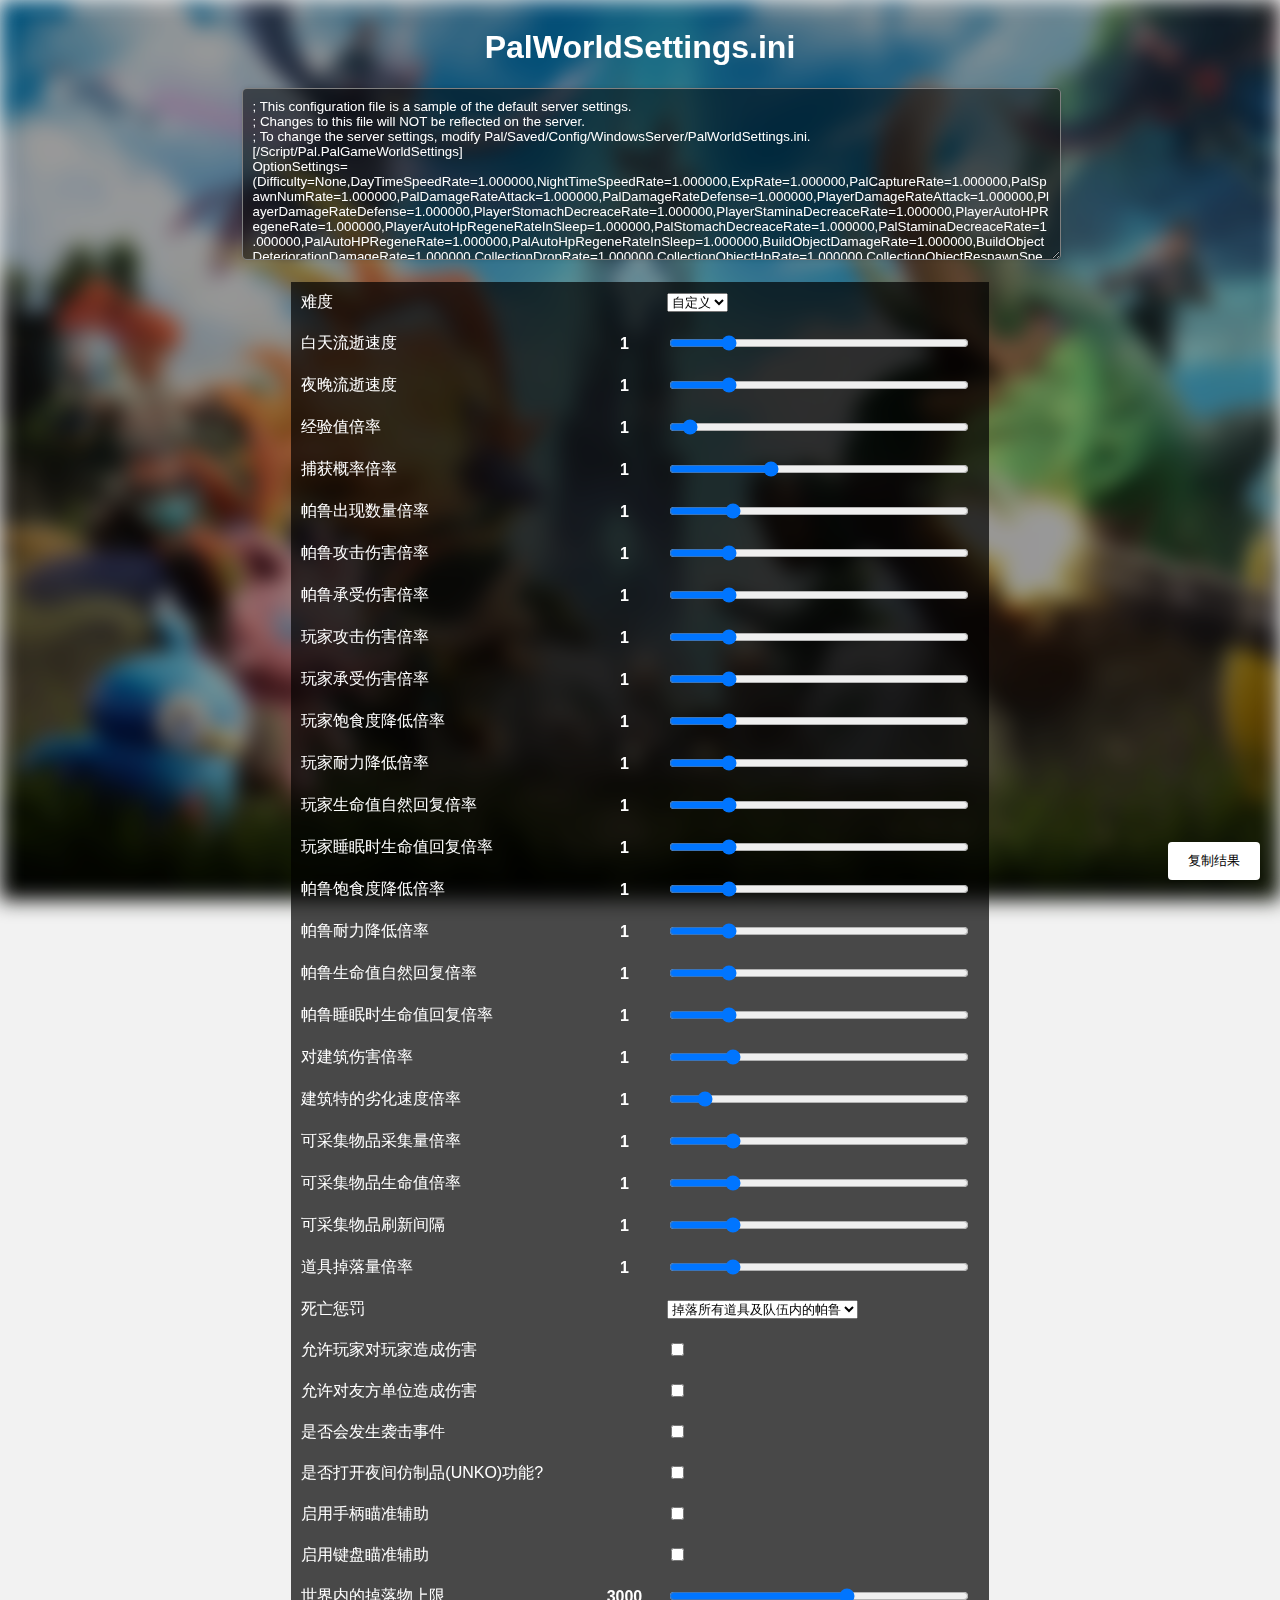
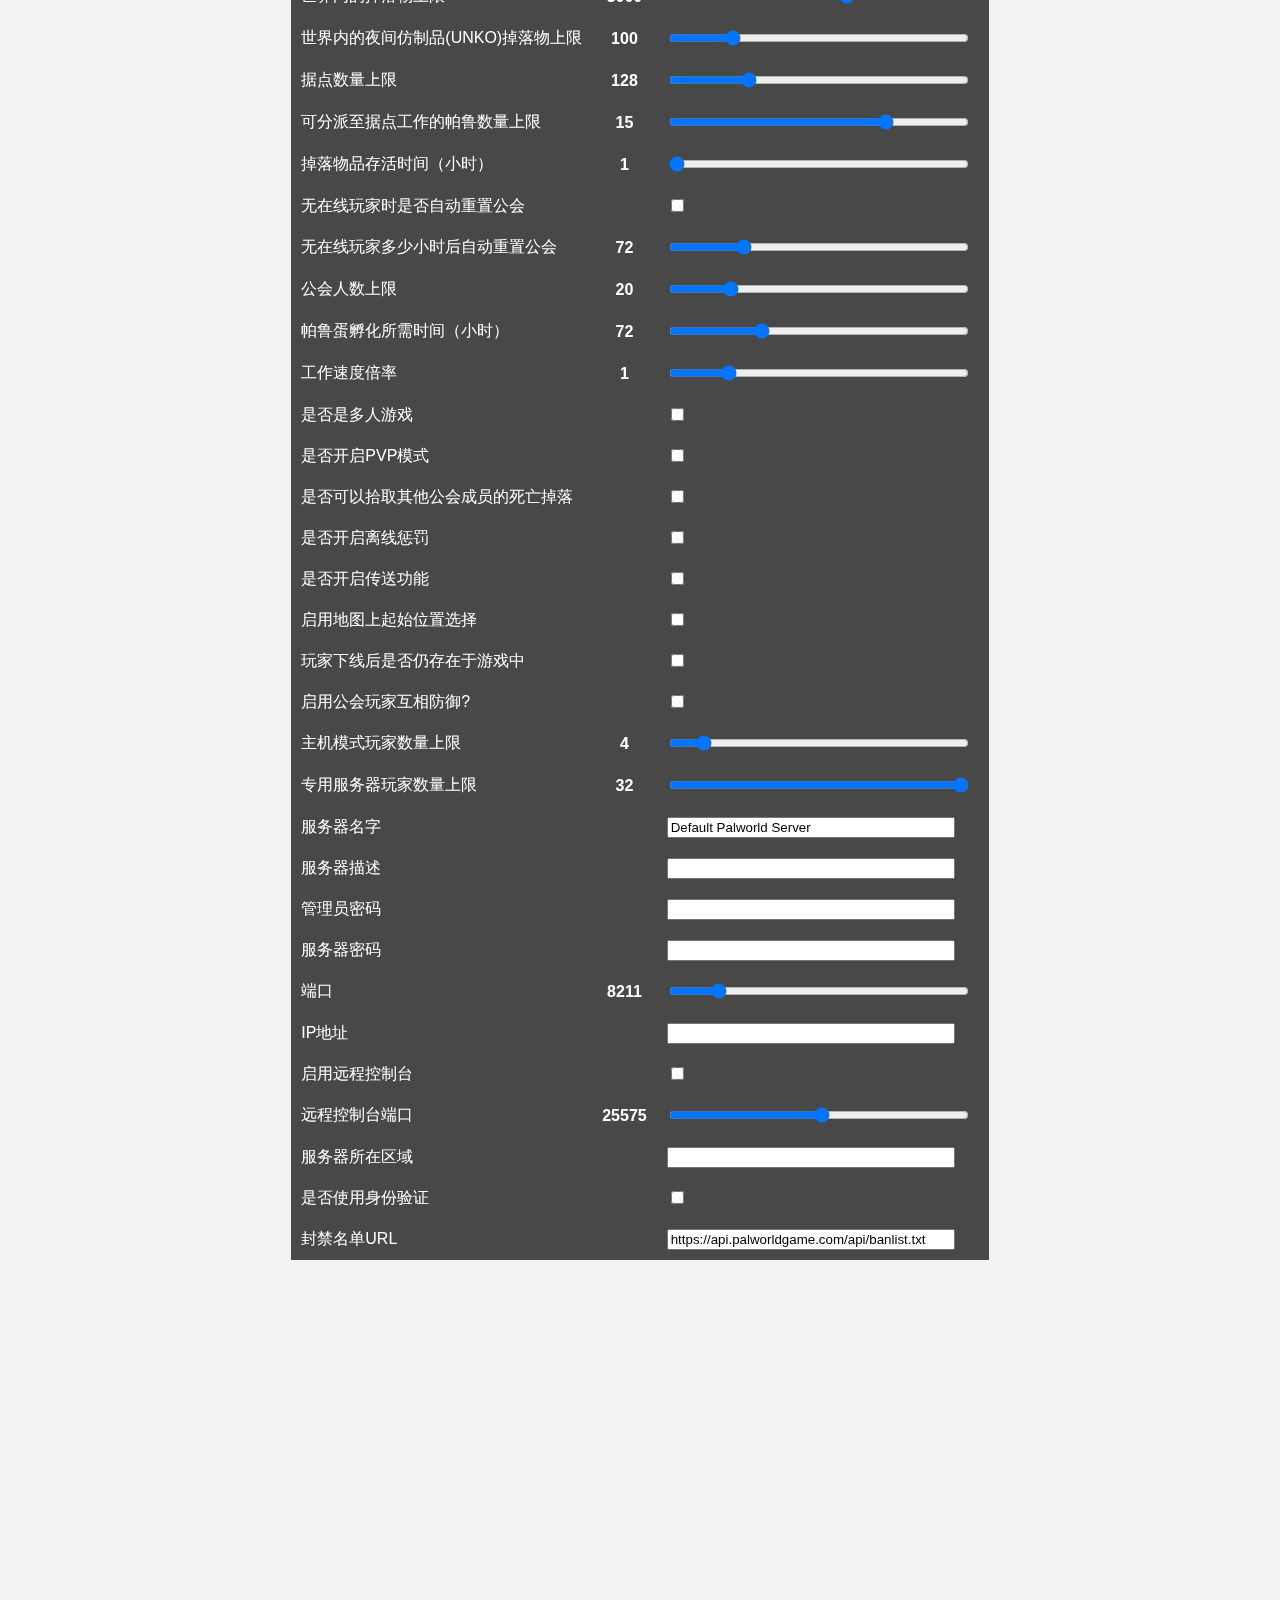
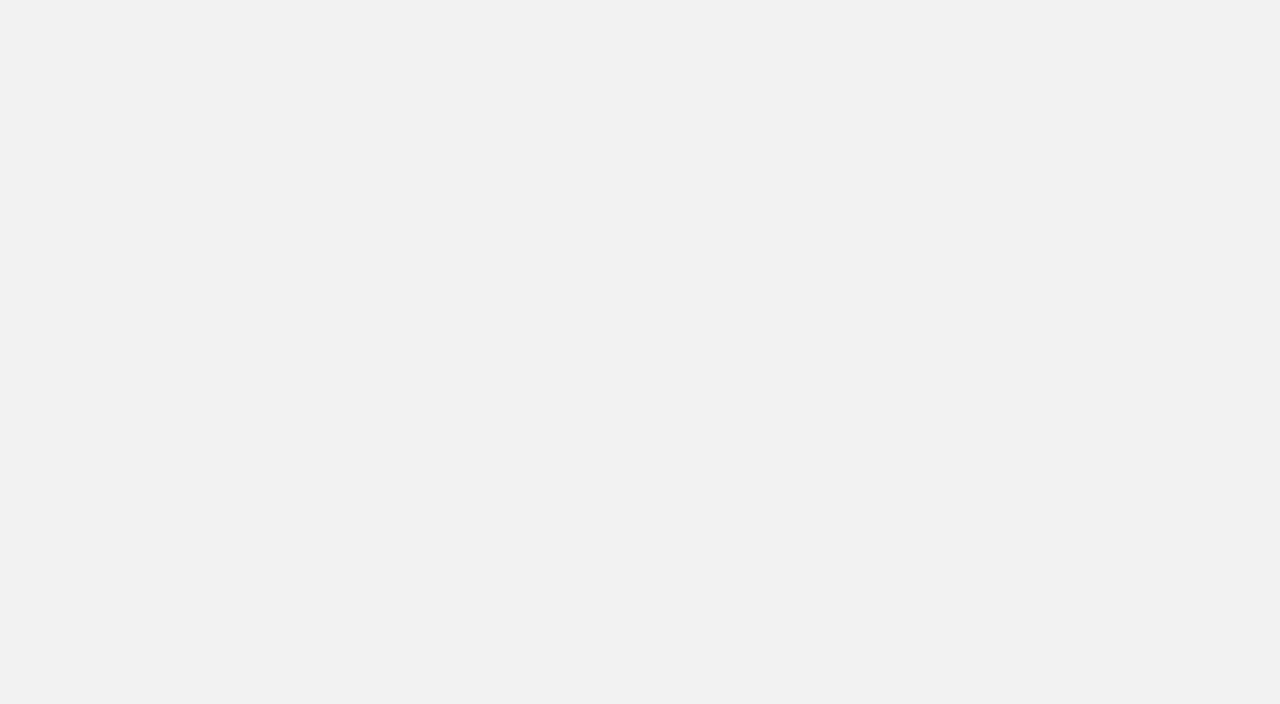
==== index.html @ 660712ce "Add floating button to copy results" ====
<!DOCTYPE html>
<html>
<head>
	<title>Palworld Game Settings</title>
	<link rel="stylesheet" href="css/style.css">
</head>
<body>
	<h1><font color=white>PalWorldSettings.ini</font></h1>
	<div>
		<textarea rows="10" cols="95" id="configText" placeholder="请输入游戏配置内容" oninput="parseConfig()">; This configuration file is a sample of the default server settings.
; Changes to this file will NOT be reflected on the server.
; To change the server settings, modify Pal/Saved/Config/WindowsServer/PalWorldSettings.ini.
[/Script/Pal.PalGameWorldSettings]
OptionSettings=(Difficulty=None,DayTimeSpeedRate=1.000000,NightTimeSpeedRate=1.000000,ExpRate=1.000000,PalCaptureRate=1.000000,PalSpawnNumRate=1.000000,PalDamageRateAttack=1.000000,PalDamageRateDefense=1.000000,PlayerDamageRateAttack=1.000000,PlayerDamageRateDefense=1.000000,PlayerStomachDecreaceRate=1.000000,PlayerStaminaDecreaceRate=1.000000,PlayerAutoHPRegeneRate=1.000000,PlayerAutoHpRegeneRateInSleep=1.000000,PalStomachDecreaceRate=1.000000,PalStaminaDecreaceRate=1.000000,PalAutoHPRegeneRate=1.000000,PalAutoHpRegeneRateInSleep=1.000000,BuildObjectDamageRate=1.000000,BuildObjectDeteriorationDamageRate=1.000000,CollectionDropRate=1.000000,CollectionObjectHpRate=1.000000,CollectionObjectRespawnSpeedRate=1.000000,EnemyDropItemRate=1.000000,DeathPenalty=All,bEnablePlayerToPlayerDamage=False,bEnableFriendlyFire=False,bEnableInvaderEnemy=True,bActiveUNKO=False,bEnableAimAssistPad=True,bEnableAimAssistKeyboard=False,DropItemMaxNum=3000,DropItemMaxNum_UNKO=100,BaseCampMaxNum=128,BaseCampWorkerMaxNum=15,DropItemAliveMaxHours=1.000000,bAutoResetGuildNoOnlinePlayers=False,AutoResetGuildTimeNoOnlinePlayers=72.000000,GuildPlayerMaxNum=20,PalEggDefaultHatchingTime=72.000000,WorkSpeedRate=1.000000,bIsMultiplay=False,bIsPvP=False,bCanPickupOtherGuildDeathPenaltyDrop=False,bEnableNonLoginPenalty=True,bEnableFastTravel=True,bIsStartLocationSelectByMap=True,bExistPlayerAfterLogout=False,bEnableDefenseOtherGuildPlayer=False,CoopPlayerMaxNum=4,ServerPlayerMaxNum=32,ServerName="Default Palworld Server",ServerDescription="",AdminPassword="",ServerPassword="",PublicPort=8211,PublicIP="",RCONEnabled=False,RCONPort=25575,Region="",bUseAuth=True,BanListURL="https://api.palworldgame.com/api/banlist.txt")
</textarea><br><br>
	</div>

	<div id="configItems"></div>
	<br><br>

	<div class="container">
		<input id="copyResult" type="button" class="float-button" value="复制结果" onclick="copyResult()">
	</div>

	<script src="js/util.js"></script>
	<script src="js/meta.js"></script>
	<script src="js/main.js"></script>
	<script>
		document.addEventListener('DOMContentLoaded', (event) => { parseConfig(); });
	</script>
</body>
</html>
---- css/style.css ----
body {
	font-family: sans-serif, Arial;
	background-color: #f2f2f2;
	display: flex;
	flex-direction: column;
	align-items: center;
	justify-content: center;
	position: relative;
}

body::before {
	content: "";
	position: fixed;
	top: 0;
	left: 0;
	width: 100%;
	height: 100%;
	z-index: -1;
	background-image: url("../img/bg.avif");
	background-repeat: no-repeat;
	background-size: cover;
	filter: blur(10px) brightness(0.6);
}

h1 {
	color: #333;
}

form {
	margin-bottom: 20px;
}

textarea {
	font-family: sans-serif;
	width: 100%;
	padding: 10px;
	border: 1px solid #ccc;
	border-radius: 4px;
	resize: vertical;
}

input[type="button"] {
	background-color: white;
	color: black;
	padding: 10px 20px;
	border: none;
	border-radius: 4px;
	cursor: pointer;
}

input[type="button"]:hover {
	background-color: #dededa;
}

h2 {
	color: #333;
}

label {
	font-weight: bold;
}

input[type="range"] {
	width: 300px;
	margin-right: 10px;
}

/* table */
table {
	border-collapse: collapse;
	font-family: Simhei, Arial, sans-serif;
}

table td,
table th {
	padding: 10px;
	color: white;
}

table tr {
	background-color: rgba(0, 0, 0, 0.7);
	margin-bottom: 2px;
}

table tr:hover {
	background-color: rgba(19, 196, 241, 0.7);
}

table tr:hover td,
table tr:hover th {
	position: relative;
}

table tr:hover td::before,
table tr:hover th::before {
	content: "";
	position: absolute;
	top: -2px;
	left: -2px;
	right: -2px;
	bottom: -2px;
	border: 2px solid rgba(19, 196, 241, 0.8);
	z-index: -1;
	animation: glow 1s infinite alternate;
}

@keyframes glow {
	0% {
		box-shadow: 0 0 5px rgba(19, 196, 241, 0.8);
	}
	100% {
		box-shadow: 0 0 20px rgba(19, 196, 241, 0.8);
	}
}

td:nth-child(2) {
	text-align: center;
}

/* textarea */
#configText {
	width: 100%;
	height: 150px;
	padding: 10px;
	border: 1px solid gray;
	border-radius: 5px;
	box-shadow: 0 0 5px rgba(0, 0, 0, 0.1);
	background-color: rgba(0, 0, 0, 0.5);
	color: white;
}

/* float button */
.container {
	position: relative;
	height: 1000px; /* 假设有足够的高度以产生滚动条 */
}

.float-button {
	position: fixed;
	right: 20px;
	bottom: 20px;
	z-index: 9999;
}
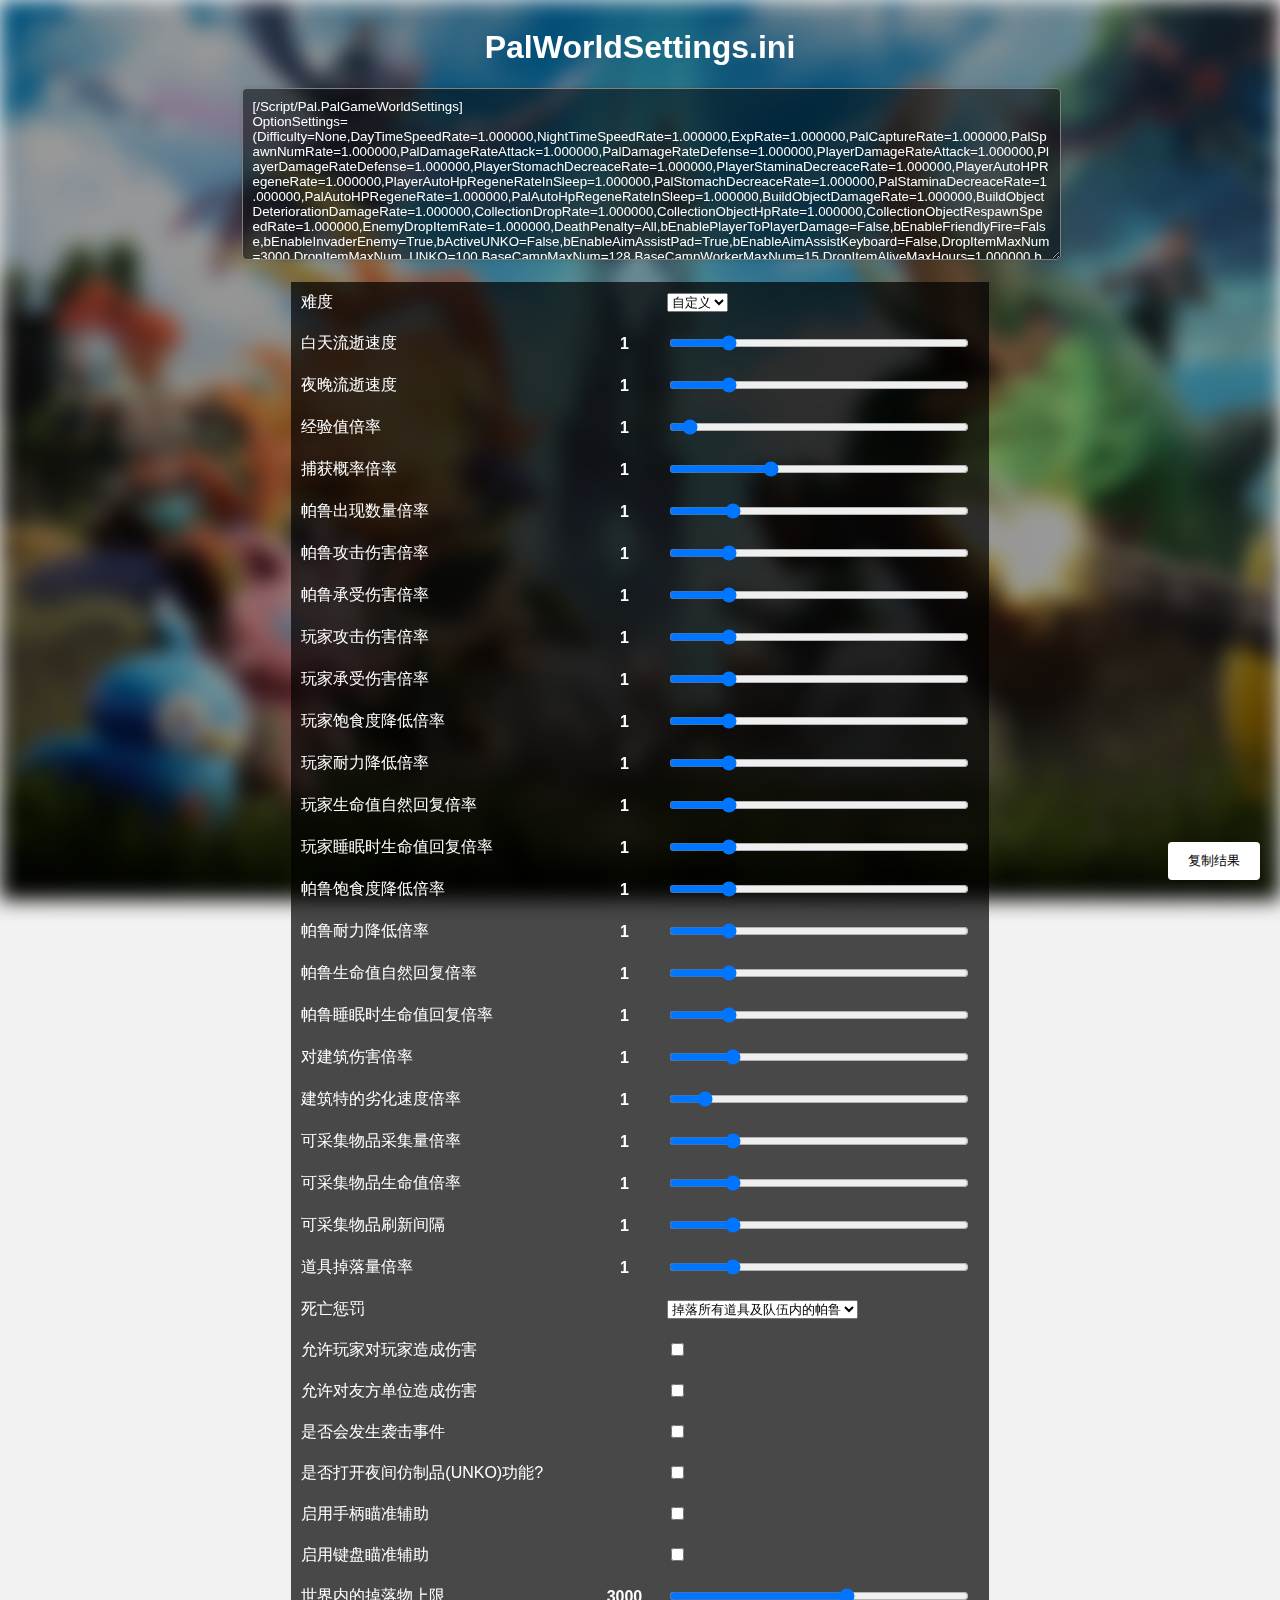
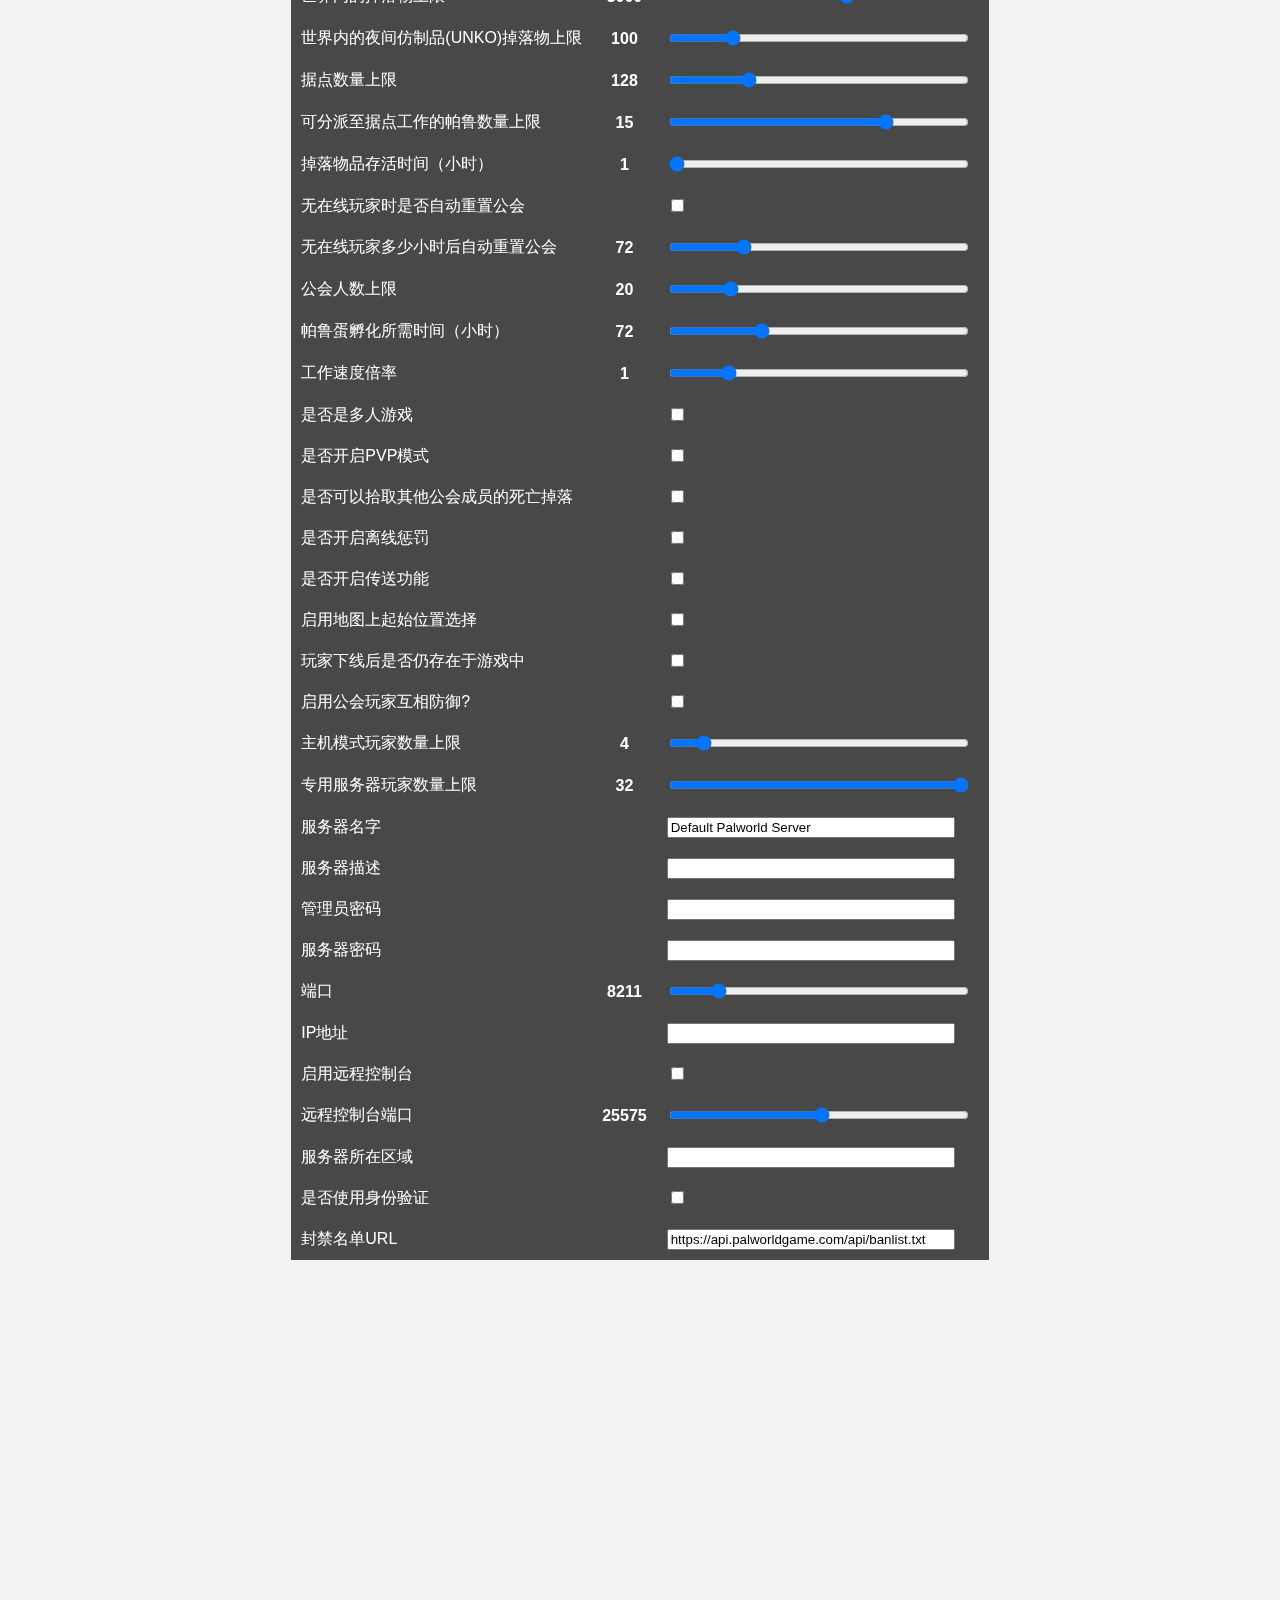
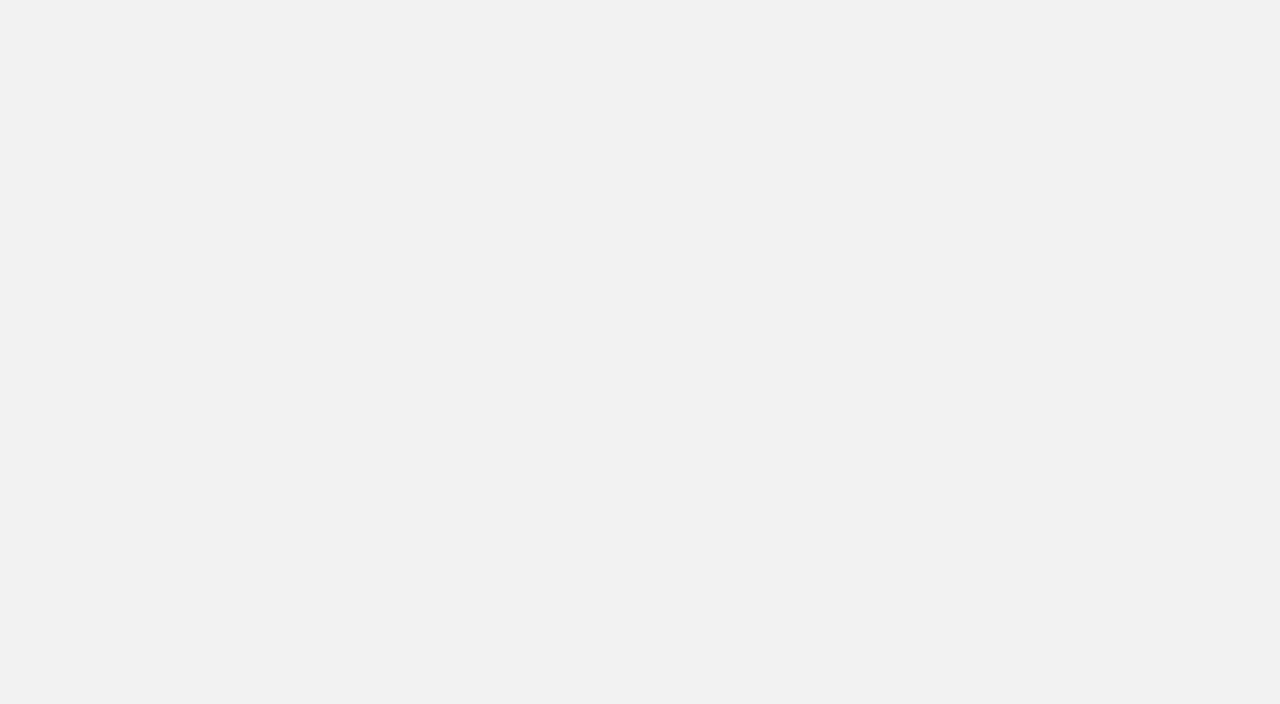
==== commit 1719058e: "Fix the problem of string type deserialization failure" ====
--- a/index.html
+++ b/index.html
@@ -1,16 +1,14 @@
 <!DOCTYPE html>
 <html>
 <head>
+	<meta charset="utf-8">
 	<title>Palworld Game Settings</title>
 	<link rel="stylesheet" href="css/style.css">
 </head>
 <body>
 	<h1><font color=white>PalWorldSettings.ini</font></h1>
 	<div>
-		<textarea rows="10" cols="95" id="configText" placeholder="请输入游戏配置内容" oninput="parseConfig()">; This configuration file is a sample of the default server settings.
-; Changes to this file will NOT be reflected on the server.
-; To change the server settings, modify Pal/Saved/Config/WindowsServer/PalWorldSettings.ini.
-[/Script/Pal.PalGameWorldSettings]
+		<textarea rows="10" cols="95" id="configText" placeholder="请输入游戏配置内容" oninput="parseConfig()">[/Script/Pal.PalGameWorldSettings]
 OptionSettings=(Difficulty=None,DayTimeSpeedRate=1.000000,NightTimeSpeedRate=1.000000,ExpRate=1.000000,PalCaptureRate=1.000000,PalSpawnNumRate=1.000000,PalDamageRateAttack=1.000000,PalDamageRateDefense=1.000000,PlayerDamageRateAttack=1.000000,PlayerDamageRateDefense=1.000000,PlayerStomachDecreaceRate=1.000000,PlayerStaminaDecreaceRate=1.000000,PlayerAutoHPRegeneRate=1.000000,PlayerAutoHpRegeneRateInSleep=1.000000,PalStomachDecreaceRate=1.000000,PalStaminaDecreaceRate=1.000000,PalAutoHPRegeneRate=1.000000,PalAutoHpRegeneRateInSleep=1.000000,BuildObjectDamageRate=1.000000,BuildObjectDeteriorationDamageRate=1.000000,CollectionDropRate=1.000000,CollectionObjectHpRate=1.000000,CollectionObjectRespawnSpeedRate=1.000000,EnemyDropItemRate=1.000000,DeathPenalty=All,bEnablePlayerToPlayerDamage=False,bEnableFriendlyFire=False,bEnableInvaderEnemy=True,bActiveUNKO=False,bEnableAimAssistPad=True,bEnableAimAssistKeyboard=False,DropItemMaxNum=3000,DropItemMaxNum_UNKO=100,BaseCampMaxNum=128,BaseCampWorkerMaxNum=15,DropItemAliveMaxHours=1.000000,bAutoResetGuildNoOnlinePlayers=False,AutoResetGuildTimeNoOnlinePlayers=72.000000,GuildPlayerMaxNum=20,PalEggDefaultHatchingTime=72.000000,WorkSpeedRate=1.000000,bIsMultiplay=False,bIsPvP=False,bCanPickupOtherGuildDeathPenaltyDrop=False,bEnableNonLoginPenalty=True,bEnableFastTravel=True,bIsStartLocationSelectByMap=True,bExistPlayerAfterLogout=False,bEnableDefenseOtherGuildPlayer=False,CoopPlayerMaxNum=4,ServerPlayerMaxNum=32,ServerName="Default Palworld Server",ServerDescription="",AdminPassword="",ServerPassword="",PublicPort=8211,PublicIP="",RCONEnabled=False,RCONPort=25575,Region="",bUseAuth=True,BanListURL="https://api.palworldgame.com/api/banlist.txt")
 </textarea><br><br>
 	</div>
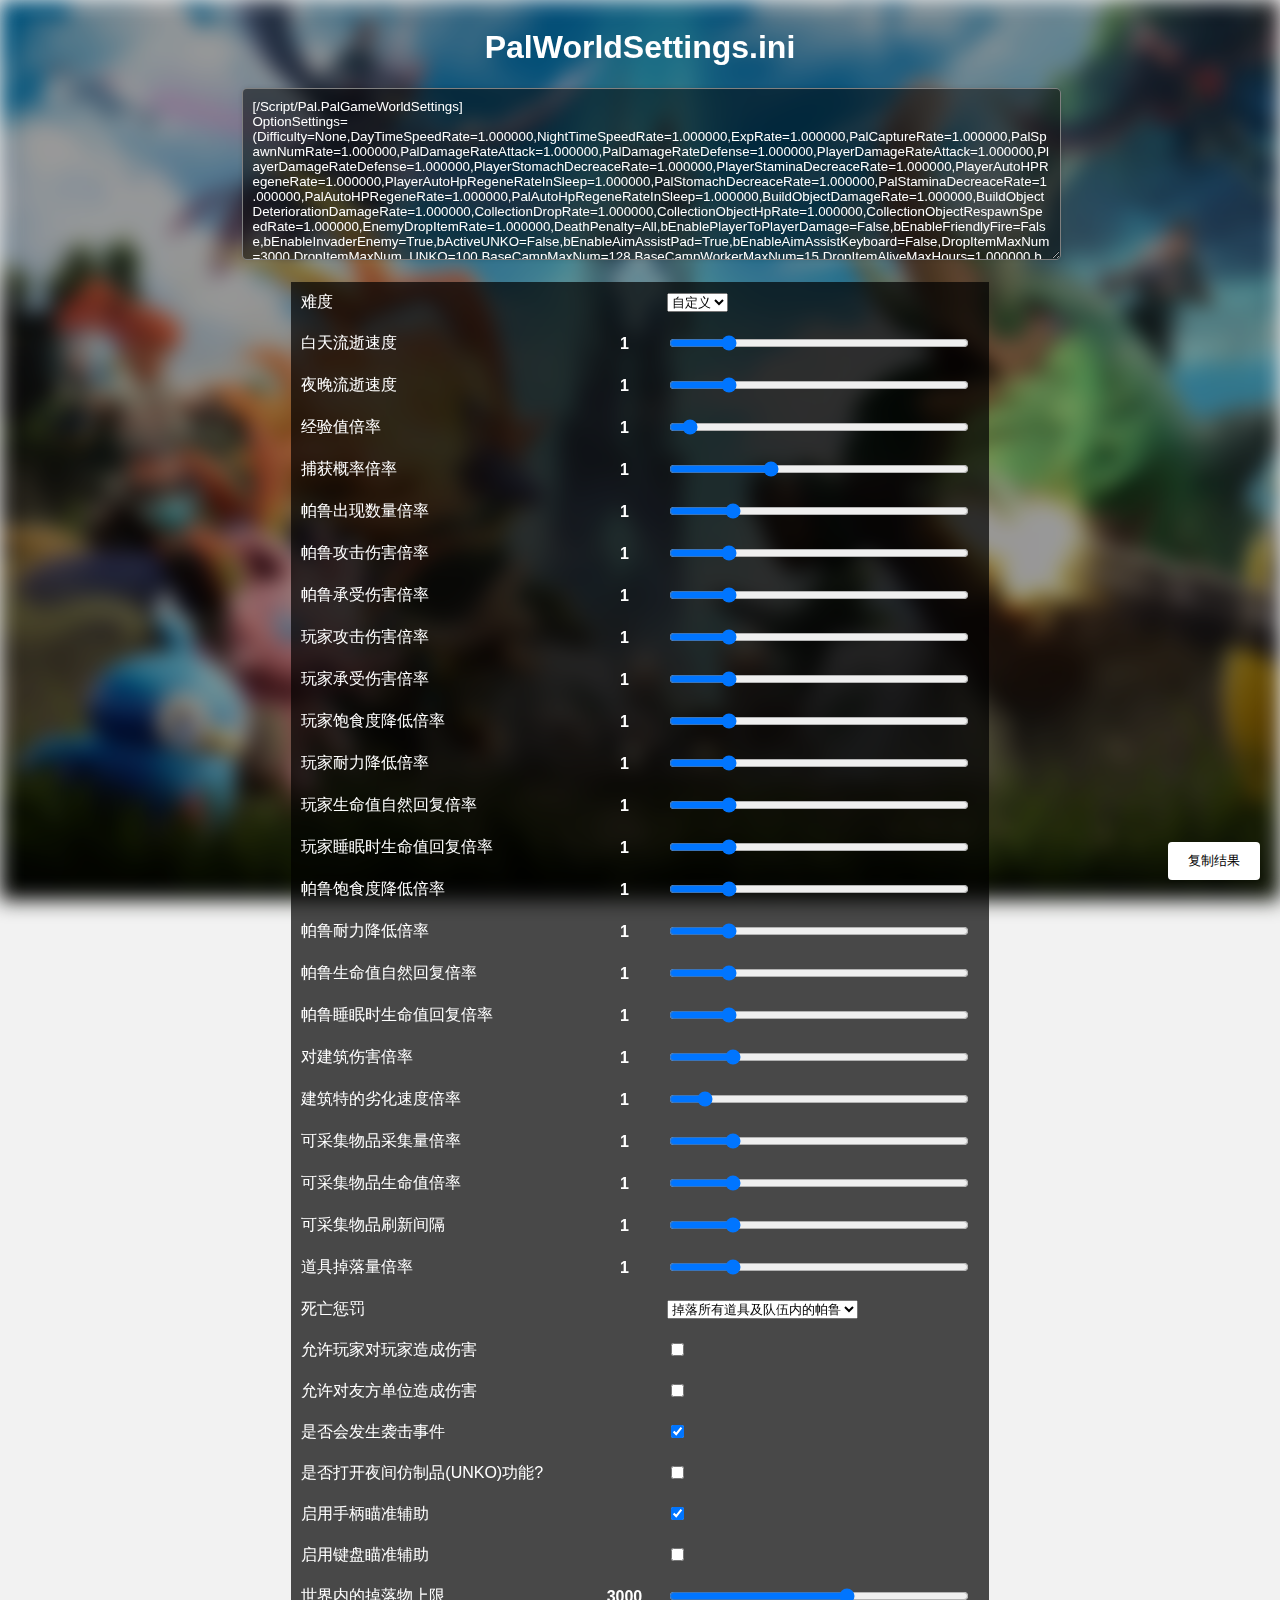
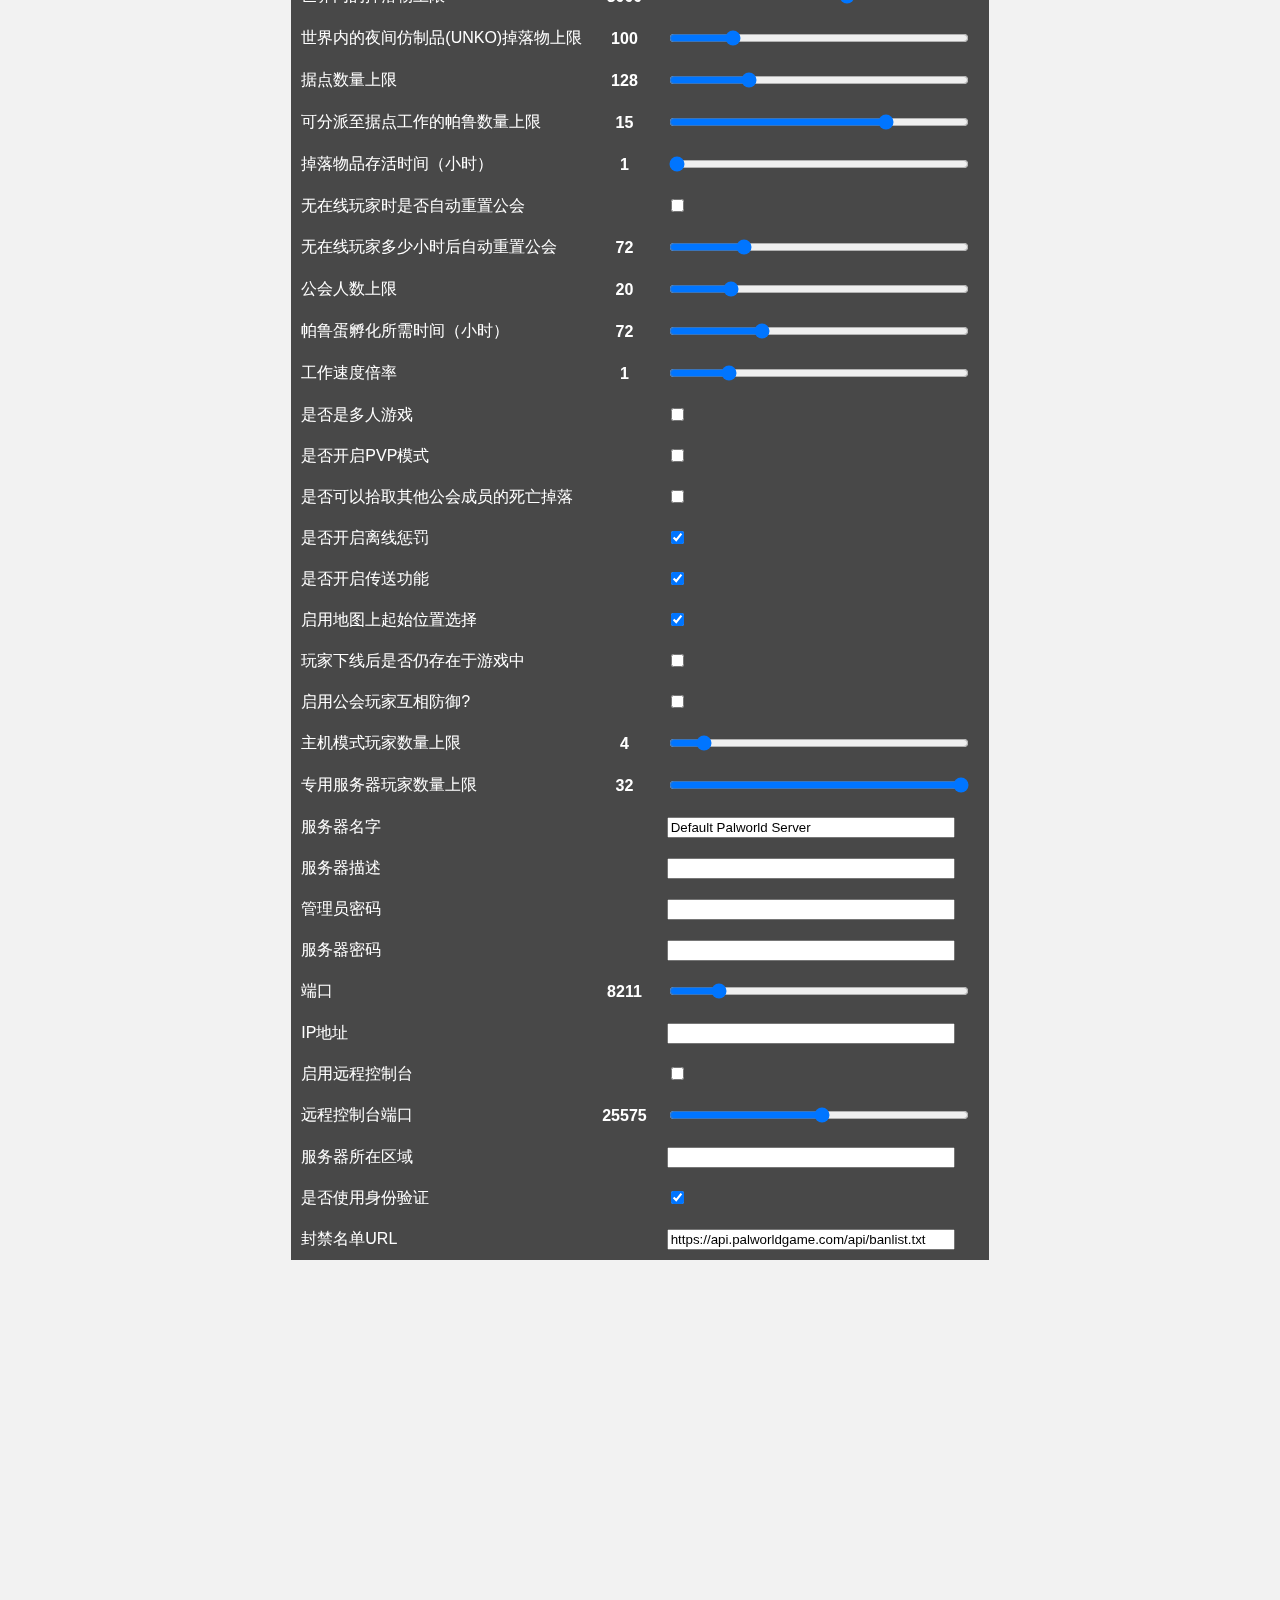
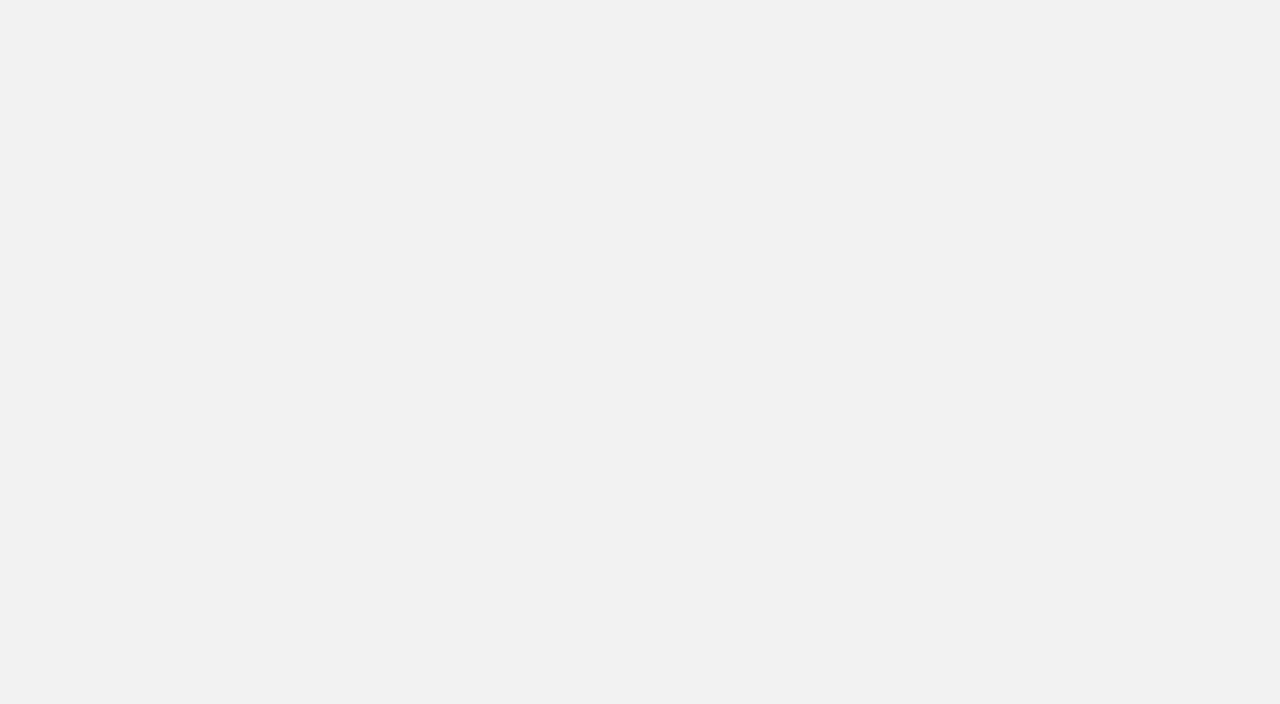
==== commit 908f8739: "Preset & favicon" ====
--- a/index.html
+++ b/index.html
@@ -4,6 +4,16 @@
 	<meta charset="utf-8">
 	<title>Palworld Game Settings</title>
 	<link rel="stylesheet" href="css/style.css">
+	<link rel="shortcut icon" href="https://tech.palworldgame.com/favicon.ico">
+	<script>
+		var _hmt = _hmt || [];
+		(function() {
+			var hm = document.createElement("script");
+			hm.src = "https://hm.baidu.com/hm.js?30262754a1bc9d066c52280df5faadfa";
+			var s = document.getElementsByTagName("script")[0];
+			s.parentNode.insertBefore(hm, s);
+		})();
+	</script>
 </head>
 <body>
 	<h1><font color=white>PalWorldSettings.ini</font></h1>
@@ -22,6 +32,7 @@
 
 	<script src="js/util.js"></script>
 	<script src="js/meta.js"></script>
+	<script src="js/preset.js"></script>
 	<script src="js/main.js"></script>
 	<script>
 		document.addEventListener('DOMContentLoaded', (event) => { parseConfig(); });
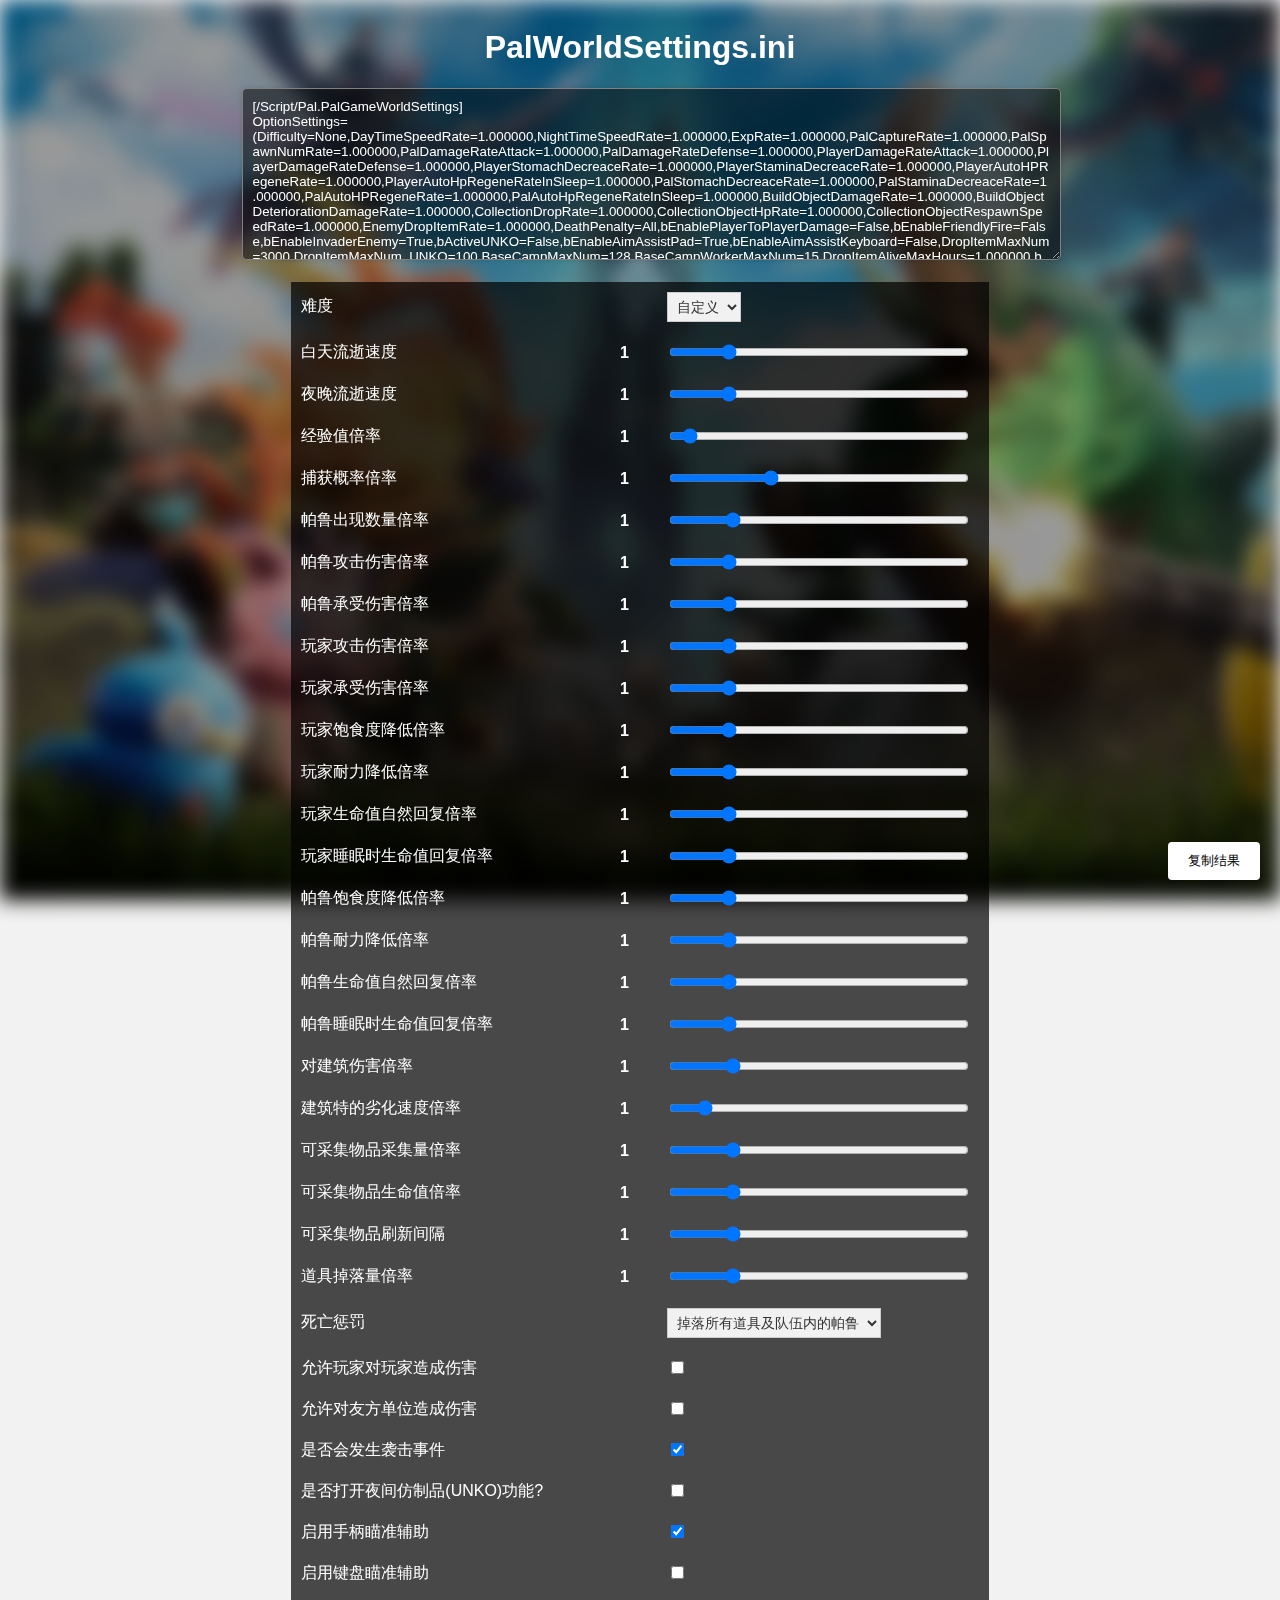
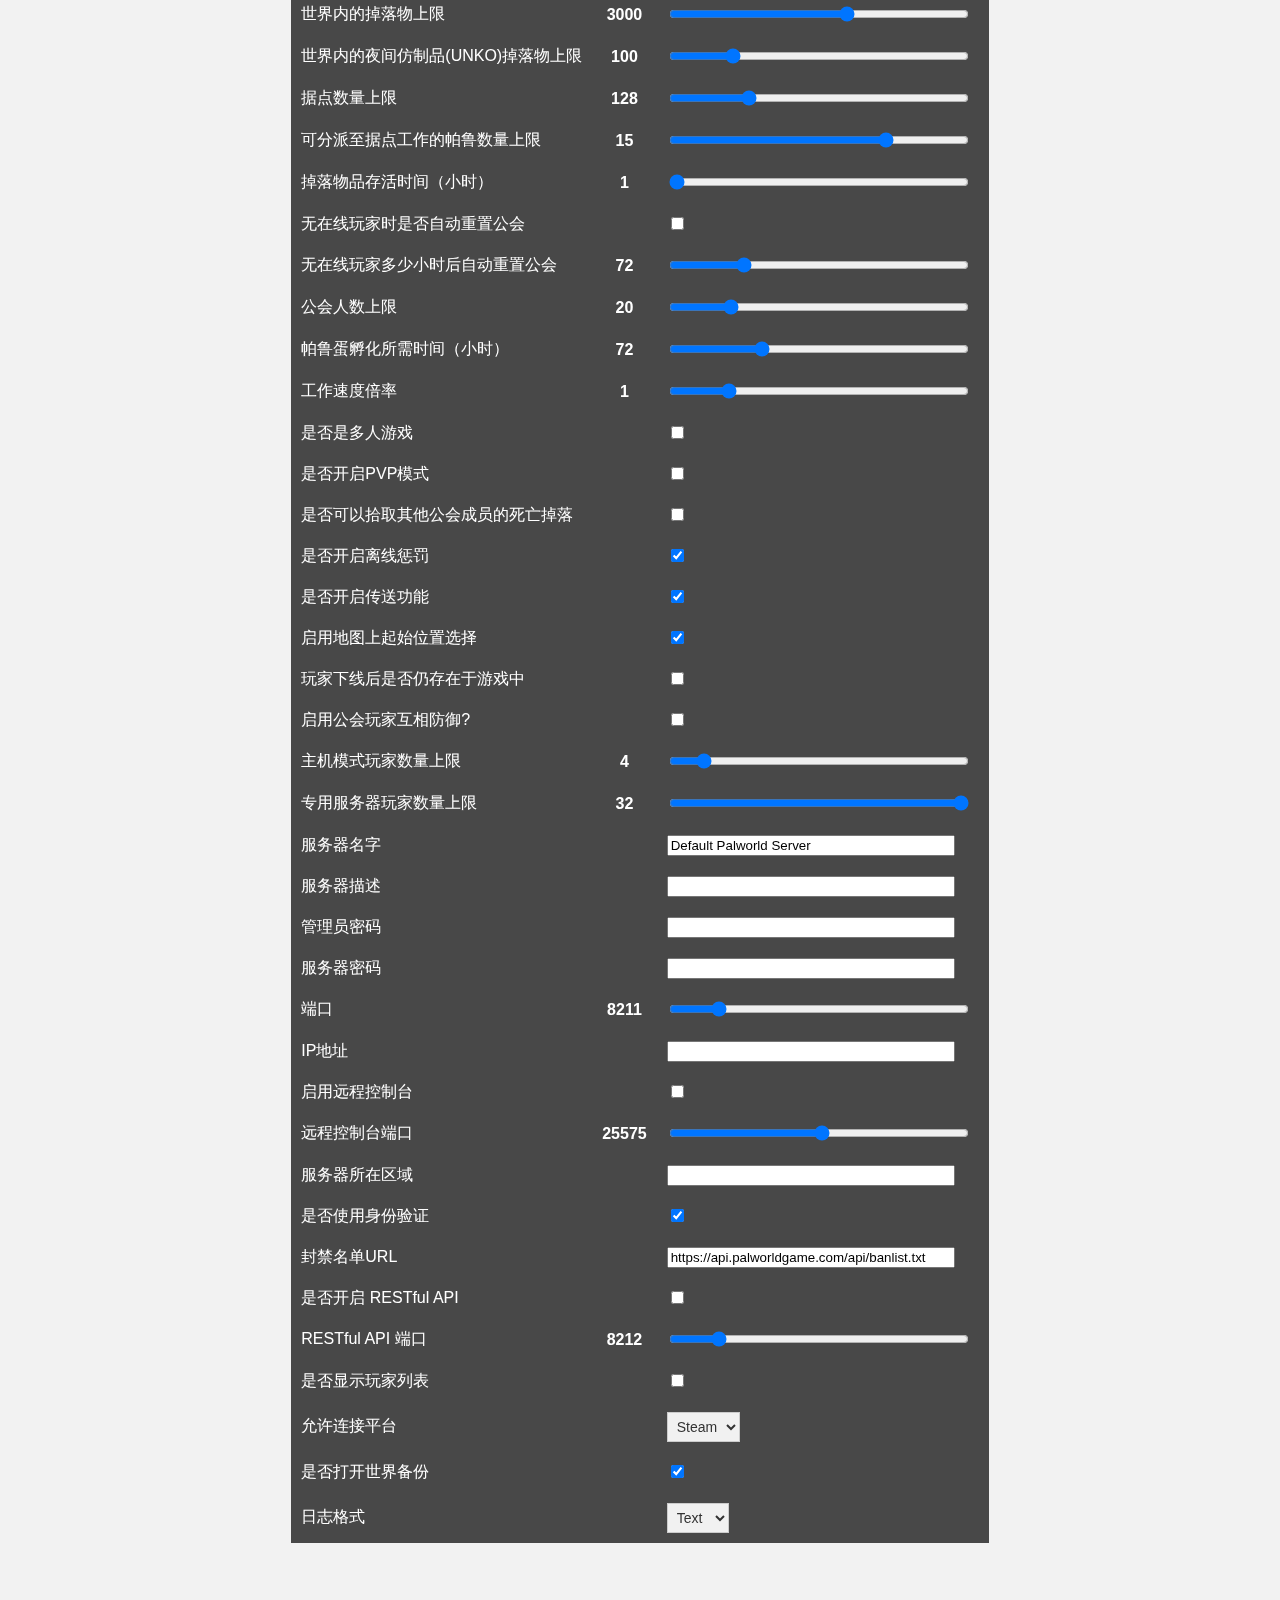
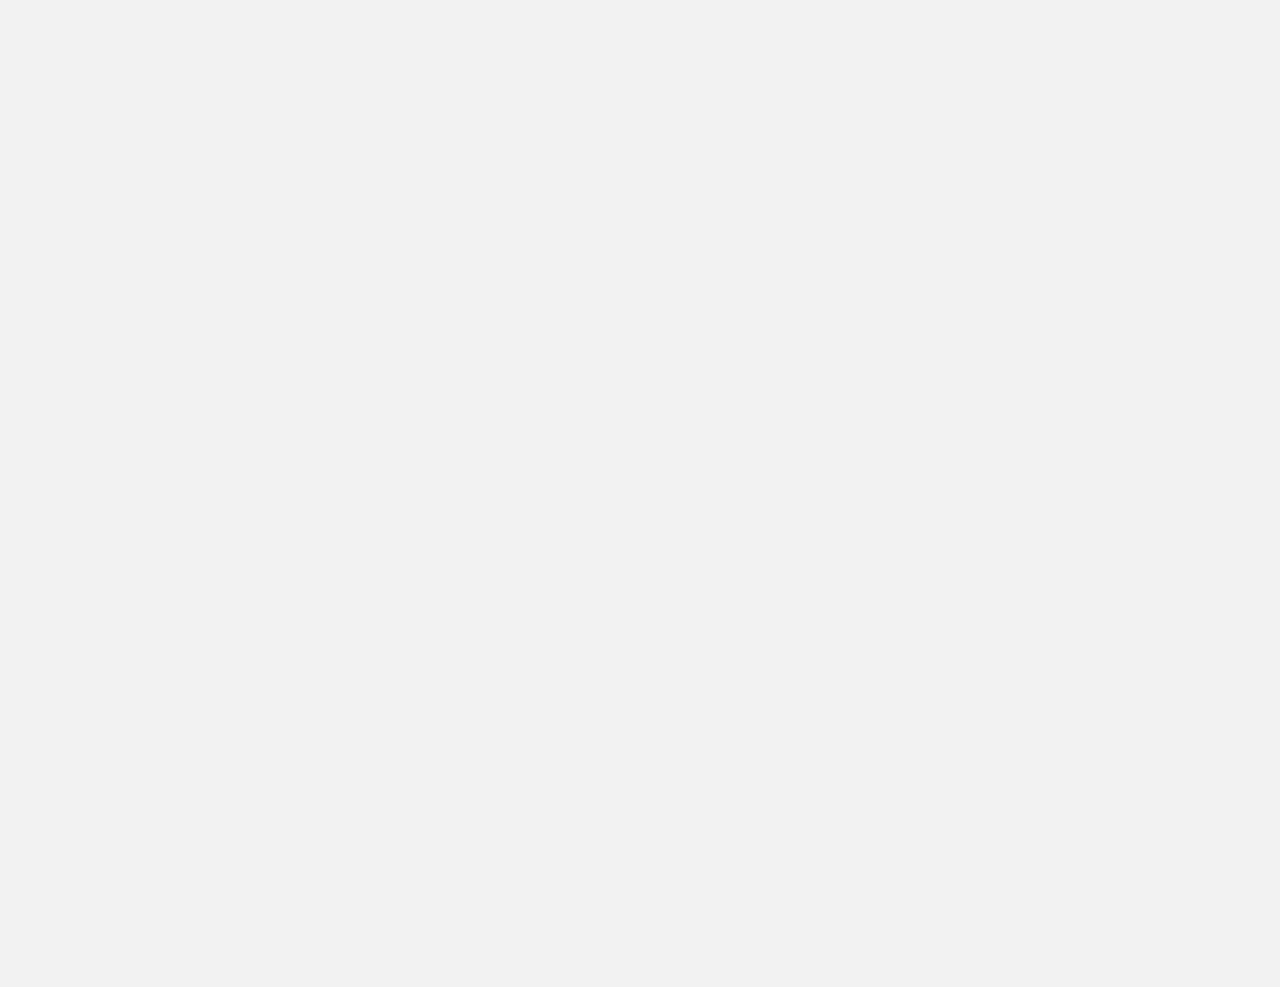
==== commit 461519eb: "新增7个配置" ====
--- a/index.html
+++ b/index.html
@@ -19,7 +19,7 @@
 	<h1><font color=white>PalWorldSettings.ini</font></h1>
 	<div>
 		<textarea rows="10" cols="95" id="configText" placeholder="请输入游戏配置内容" oninput="parseConfig()">[/Script/Pal.PalGameWorldSettings]
-OptionSettings=(Difficulty=None,DayTimeSpeedRate=1.000000,NightTimeSpeedRate=1.000000,ExpRate=1.000000,PalCaptureRate=1.000000,PalSpawnNumRate=1.000000,PalDamageRateAttack=1.000000,PalDamageRateDefense=1.000000,PlayerDamageRateAttack=1.000000,PlayerDamageRateDefense=1.000000,PlayerStomachDecreaceRate=1.000000,PlayerStaminaDecreaceRate=1.000000,PlayerAutoHPRegeneRate=1.000000,PlayerAutoHpRegeneRateInSleep=1.000000,PalStomachDecreaceRate=1.000000,PalStaminaDecreaceRate=1.000000,PalAutoHPRegeneRate=1.000000,PalAutoHpRegeneRateInSleep=1.000000,BuildObjectDamageRate=1.000000,BuildObjectDeteriorationDamageRate=1.000000,CollectionDropRate=1.000000,CollectionObjectHpRate=1.000000,CollectionObjectRespawnSpeedRate=1.000000,EnemyDropItemRate=1.000000,DeathPenalty=All,bEnablePlayerToPlayerDamage=False,bEnableFriendlyFire=False,bEnableInvaderEnemy=True,bActiveUNKO=False,bEnableAimAssistPad=True,bEnableAimAssistKeyboard=False,DropItemMaxNum=3000,DropItemMaxNum_UNKO=100,BaseCampMaxNum=128,BaseCampWorkerMaxNum=15,DropItemAliveMaxHours=1.000000,bAutoResetGuildNoOnlinePlayers=False,AutoResetGuildTimeNoOnlinePlayers=72.000000,GuildPlayerMaxNum=20,PalEggDefaultHatchingTime=72.000000,WorkSpeedRate=1.000000,bIsMultiplay=False,bIsPvP=False,bCanPickupOtherGuildDeathPenaltyDrop=False,bEnableNonLoginPenalty=True,bEnableFastTravel=True,bIsStartLocationSelectByMap=True,bExistPlayerAfterLogout=False,bEnableDefenseOtherGuildPlayer=False,CoopPlayerMaxNum=4,ServerPlayerMaxNum=32,ServerName="Default Palworld Server",ServerDescription="",AdminPassword="",ServerPassword="",PublicPort=8211,PublicIP="",RCONEnabled=False,RCONPort=25575,Region="",bUseAuth=True,BanListURL="https://api.palworldgame.com/api/banlist.txt")
+OptionSettings=(Difficulty=None,DayTimeSpeedRate=1.000000,NightTimeSpeedRate=1.000000,ExpRate=1.000000,PalCaptureRate=1.000000,PalSpawnNumRate=1.000000,PalDamageRateAttack=1.000000,PalDamageRateDefense=1.000000,PlayerDamageRateAttack=1.000000,PlayerDamageRateDefense=1.000000,PlayerStomachDecreaceRate=1.000000,PlayerStaminaDecreaceRate=1.000000,PlayerAutoHPRegeneRate=1.000000,PlayerAutoHpRegeneRateInSleep=1.000000,PalStomachDecreaceRate=1.000000,PalStaminaDecreaceRate=1.000000,PalAutoHPRegeneRate=1.000000,PalAutoHpRegeneRateInSleep=1.000000,BuildObjectDamageRate=1.000000,BuildObjectDeteriorationDamageRate=1.000000,CollectionDropRate=1.000000,CollectionObjectHpRate=1.000000,CollectionObjectRespawnSpeedRate=1.000000,EnemyDropItemRate=1.000000,DeathPenalty=All,bEnablePlayerToPlayerDamage=False,bEnableFriendlyFire=False,bEnableInvaderEnemy=True,bActiveUNKO=False,bEnableAimAssistPad=True,bEnableAimAssistKeyboard=False,DropItemMaxNum=3000,DropItemMaxNum_UNKO=100,BaseCampMaxNum=128,BaseCampWorkerMaxNum=15,DropItemAliveMaxHours=1.000000,bAutoResetGuildNoOnlinePlayers=False,AutoResetGuildTimeNoOnlinePlayers=72.000000,GuildPlayerMaxNum=20,PalEggDefaultHatchingTime=72.000000,WorkSpeedRate=1.000000,bIsMultiplay=False,bIsPvP=False,bCanPickupOtherGuildDeathPenaltyDrop=False,bEnableNonLoginPenalty=True,bEnableFastTravel=True,bIsStartLocationSelectByMap=True,bExistPlayerAfterLogout=False,bEnableDefenseOtherGuildPlayer=False,CoopPlayerMaxNum=4,ServerPlayerMaxNum=32,ServerName="Default Palworld Server",ServerDescription="",AdminPassword="",ServerPassword="",PublicPort=8211,PublicIP="",RCONEnabled=False,RCONPort=25575,Region="",bUseAuth=True,BanListURL="https://api.palworldgame.com/api/banlist.txt",RESTAPIEnabled=False,RESTAPIPort=8212,bShowPlayerList=False,AllowConnectPlatform=Steam,bIsUseBackupSaveData=True,LogFormatType=Text)
 </textarea><br><br>
 	</div>
 
--- a/css/style.css
+++ b/css/style.css
@@ -140,4 +140,13 @@
 	right: 20px;
 	bottom: 20px;
 	z-index: 9999;
-}+}
+
+/* select */
+select {
+	background-color: #f1f1f1;
+	border: 1px solid #ccc;
+	padding: 5px;
+	font-size: 14px;
+	color: #333;
+}
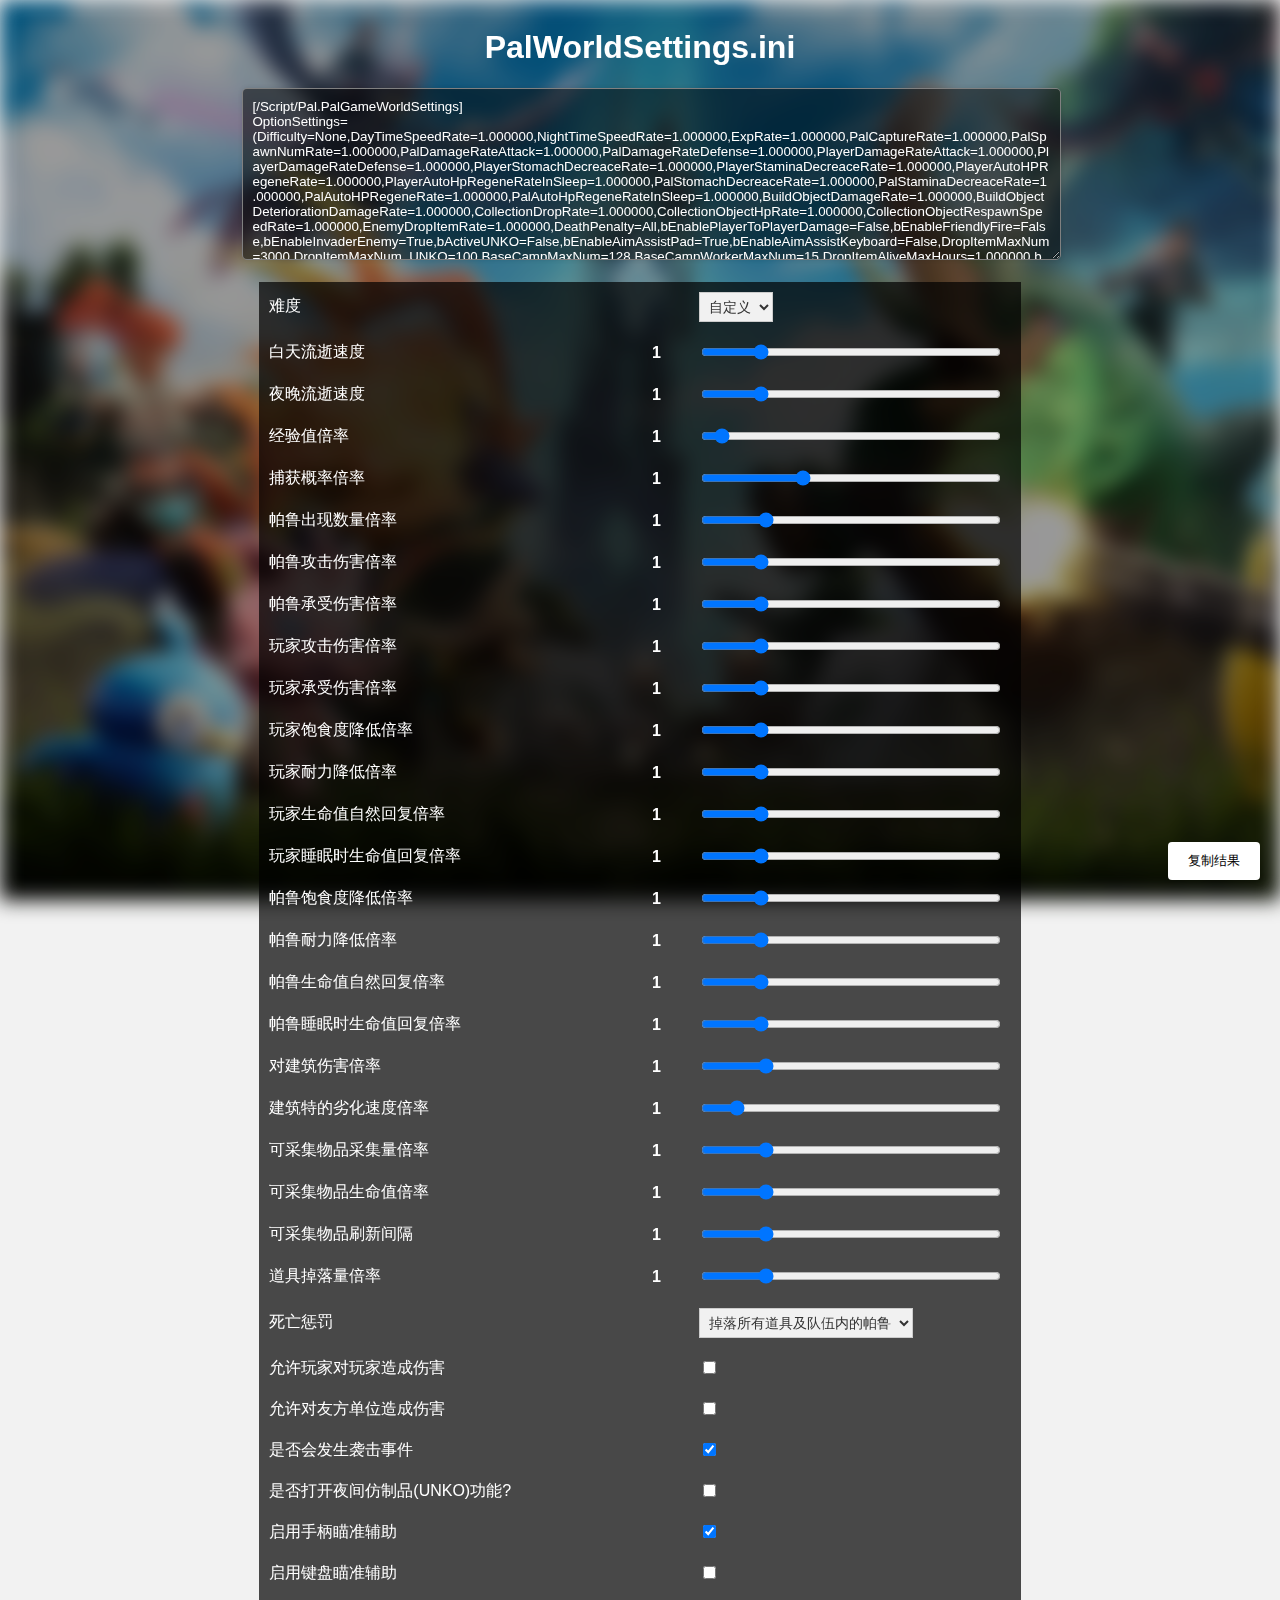
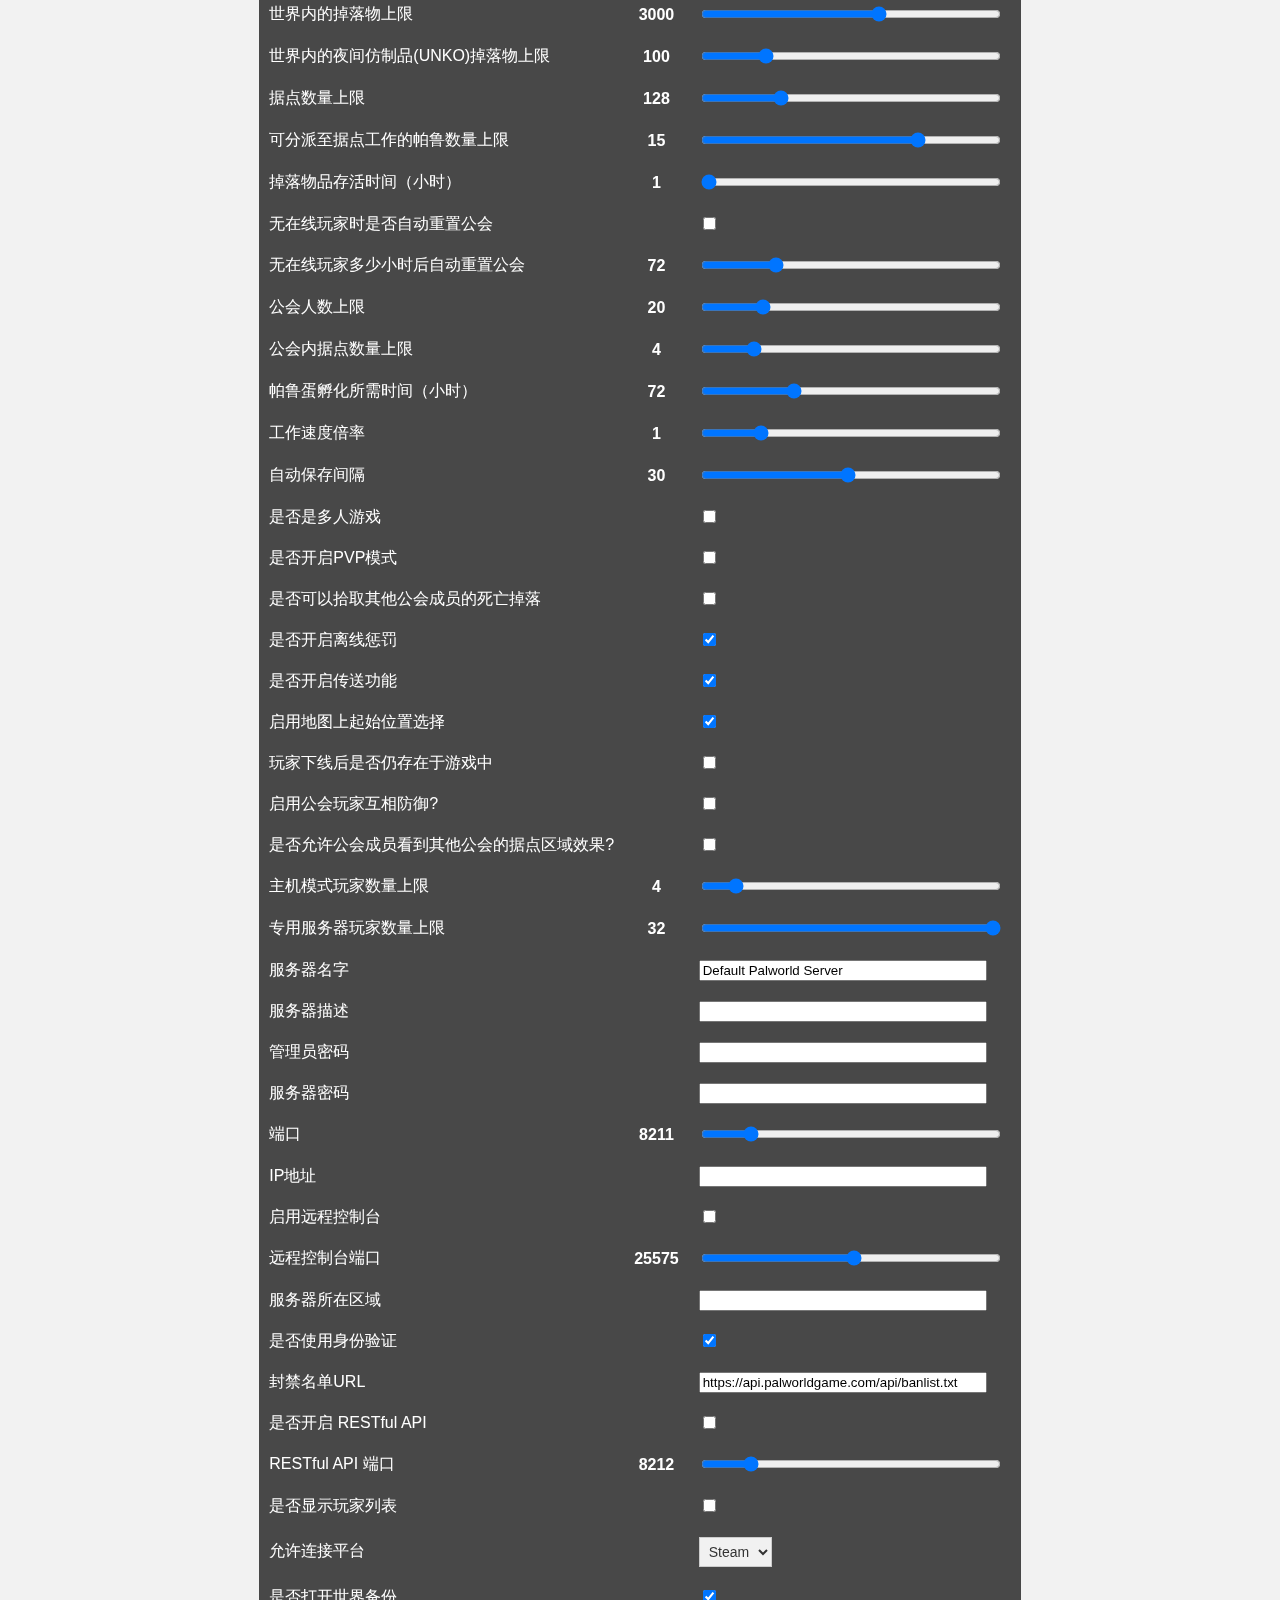
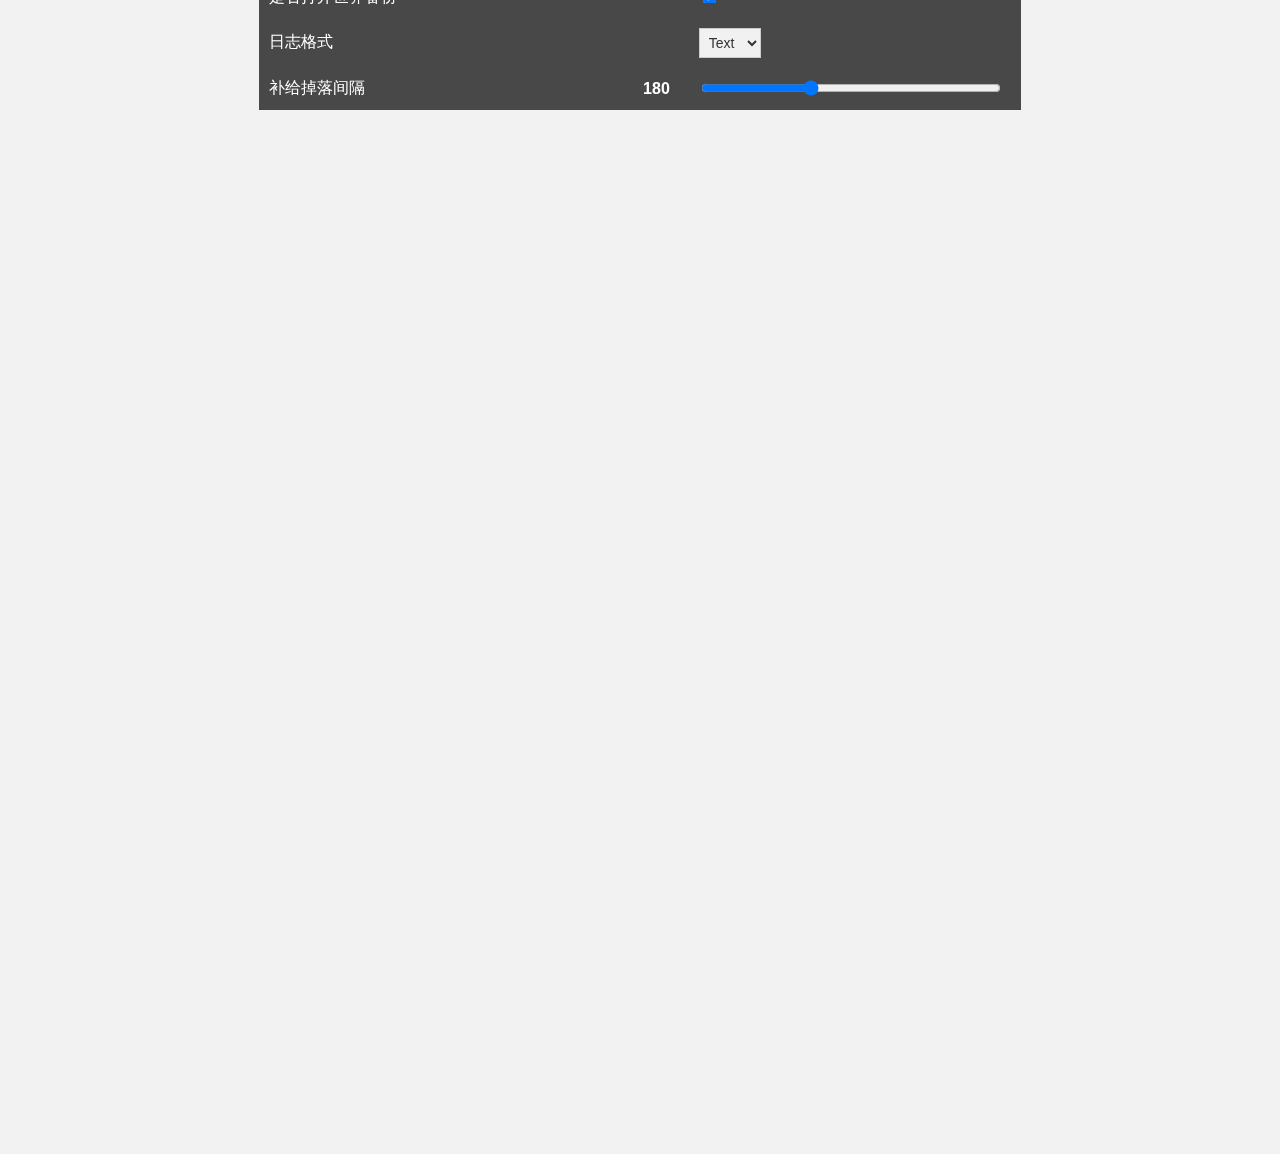
==== commit 3f03967b: "新增3个配置" ====
--- a/index.html
+++ b/index.html
@@ -19,7 +19,7 @@
 	<h1><font color=white>PalWorldSettings.ini</font></h1>
 	<div>
 		<textarea rows="10" cols="95" id="configText" placeholder="请输入游戏配置内容" oninput="parseConfig()">[/Script/Pal.PalGameWorldSettings]
-OptionSettings=(Difficulty=None,DayTimeSpeedRate=1.000000,NightTimeSpeedRate=1.000000,ExpRate=1.000000,PalCaptureRate=1.000000,PalSpawnNumRate=1.000000,PalDamageRateAttack=1.000000,PalDamageRateDefense=1.000000,PlayerDamageRateAttack=1.000000,PlayerDamageRateDefense=1.000000,PlayerStomachDecreaceRate=1.000000,PlayerStaminaDecreaceRate=1.000000,PlayerAutoHPRegeneRate=1.000000,PlayerAutoHpRegeneRateInSleep=1.000000,PalStomachDecreaceRate=1.000000,PalStaminaDecreaceRate=1.000000,PalAutoHPRegeneRate=1.000000,PalAutoHpRegeneRateInSleep=1.000000,BuildObjectDamageRate=1.000000,BuildObjectDeteriorationDamageRate=1.000000,CollectionDropRate=1.000000,CollectionObjectHpRate=1.000000,CollectionObjectRespawnSpeedRate=1.000000,EnemyDropItemRate=1.000000,DeathPenalty=All,bEnablePlayerToPlayerDamage=False,bEnableFriendlyFire=False,bEnableInvaderEnemy=True,bActiveUNKO=False,bEnableAimAssistPad=True,bEnableAimAssistKeyboard=False,DropItemMaxNum=3000,DropItemMaxNum_UNKO=100,BaseCampMaxNum=128,BaseCampWorkerMaxNum=15,DropItemAliveMaxHours=1.000000,bAutoResetGuildNoOnlinePlayers=False,AutoResetGuildTimeNoOnlinePlayers=72.000000,GuildPlayerMaxNum=20,PalEggDefaultHatchingTime=72.000000,WorkSpeedRate=1.000000,bIsMultiplay=False,bIsPvP=False,bCanPickupOtherGuildDeathPenaltyDrop=False,bEnableNonLoginPenalty=True,bEnableFastTravel=True,bIsStartLocationSelectByMap=True,bExistPlayerAfterLogout=False,bEnableDefenseOtherGuildPlayer=False,CoopPlayerMaxNum=4,ServerPlayerMaxNum=32,ServerName="Default Palworld Server",ServerDescription="",AdminPassword="",ServerPassword="",PublicPort=8211,PublicIP="",RCONEnabled=False,RCONPort=25575,Region="",bUseAuth=True,BanListURL="https://api.palworldgame.com/api/banlist.txt",RESTAPIEnabled=False,RESTAPIPort=8212,bShowPlayerList=False,AllowConnectPlatform=Steam,bIsUseBackupSaveData=True,LogFormatType=Text)
+OptionSettings=(Difficulty=None,DayTimeSpeedRate=1.000000,NightTimeSpeedRate=1.000000,ExpRate=1.000000,PalCaptureRate=1.000000,PalSpawnNumRate=1.000000,PalDamageRateAttack=1.000000,PalDamageRateDefense=1.000000,PlayerDamageRateAttack=1.000000,PlayerDamageRateDefense=1.000000,PlayerStomachDecreaceRate=1.000000,PlayerStaminaDecreaceRate=1.000000,PlayerAutoHPRegeneRate=1.000000,PlayerAutoHpRegeneRateInSleep=1.000000,PalStomachDecreaceRate=1.000000,PalStaminaDecreaceRate=1.000000,PalAutoHPRegeneRate=1.000000,PalAutoHpRegeneRateInSleep=1.000000,BuildObjectDamageRate=1.000000,BuildObjectDeteriorationDamageRate=1.000000,CollectionDropRate=1.000000,CollectionObjectHpRate=1.000000,CollectionObjectRespawnSpeedRate=1.000000,EnemyDropItemRate=1.000000,DeathPenalty=All,bEnablePlayerToPlayerDamage=False,bEnableFriendlyFire=False,bEnableInvaderEnemy=True,bActiveUNKO=False,bEnableAimAssistPad=True,bEnableAimAssistKeyboard=False,DropItemMaxNum=3000,DropItemMaxNum_UNKO=100,BaseCampMaxNum=128,BaseCampWorkerMaxNum=15,DropItemAliveMaxHours=1.000000,bAutoResetGuildNoOnlinePlayers=False,AutoResetGuildTimeNoOnlinePlayers=72.000000,GuildPlayerMaxNum=20,BaseCampMaxNumInGuild=4,PalEggDefaultHatchingTime=72.000000,WorkSpeedRate=1.000000,AutoSaveSpan=30.000000,bIsMultiplay=False,bIsPvP=False,bCanPickupOtherGuildDeathPenaltyDrop=False,bEnableNonLoginPenalty=True,bEnableFastTravel=True,bIsStartLocationSelectByMap=True,bExistPlayerAfterLogout=False,bEnableDefenseOtherGuildPlayer=False,bInvisibleOtherGuildBaseCampAreaFX=False,CoopPlayerMaxNum=4,ServerPlayerMaxNum=32,ServerName="Default Palworld Server",ServerDescription="",AdminPassword="",ServerPassword="",PublicPort=8211,PublicIP="",RCONEnabled=False,RCONPort=25575,Region="",bUseAuth=True,BanListURL="https://api.palworldgame.com/api/banlist.txt",RESTAPIEnabled=False,RESTAPIPort=8212,bShowPlayerList=False,AllowConnectPlatform=Steam,bIsUseBackupSaveData=True,LogFormatType=Text,SupplyDropSpan=180)
 </textarea><br><br>
 	</div>
 
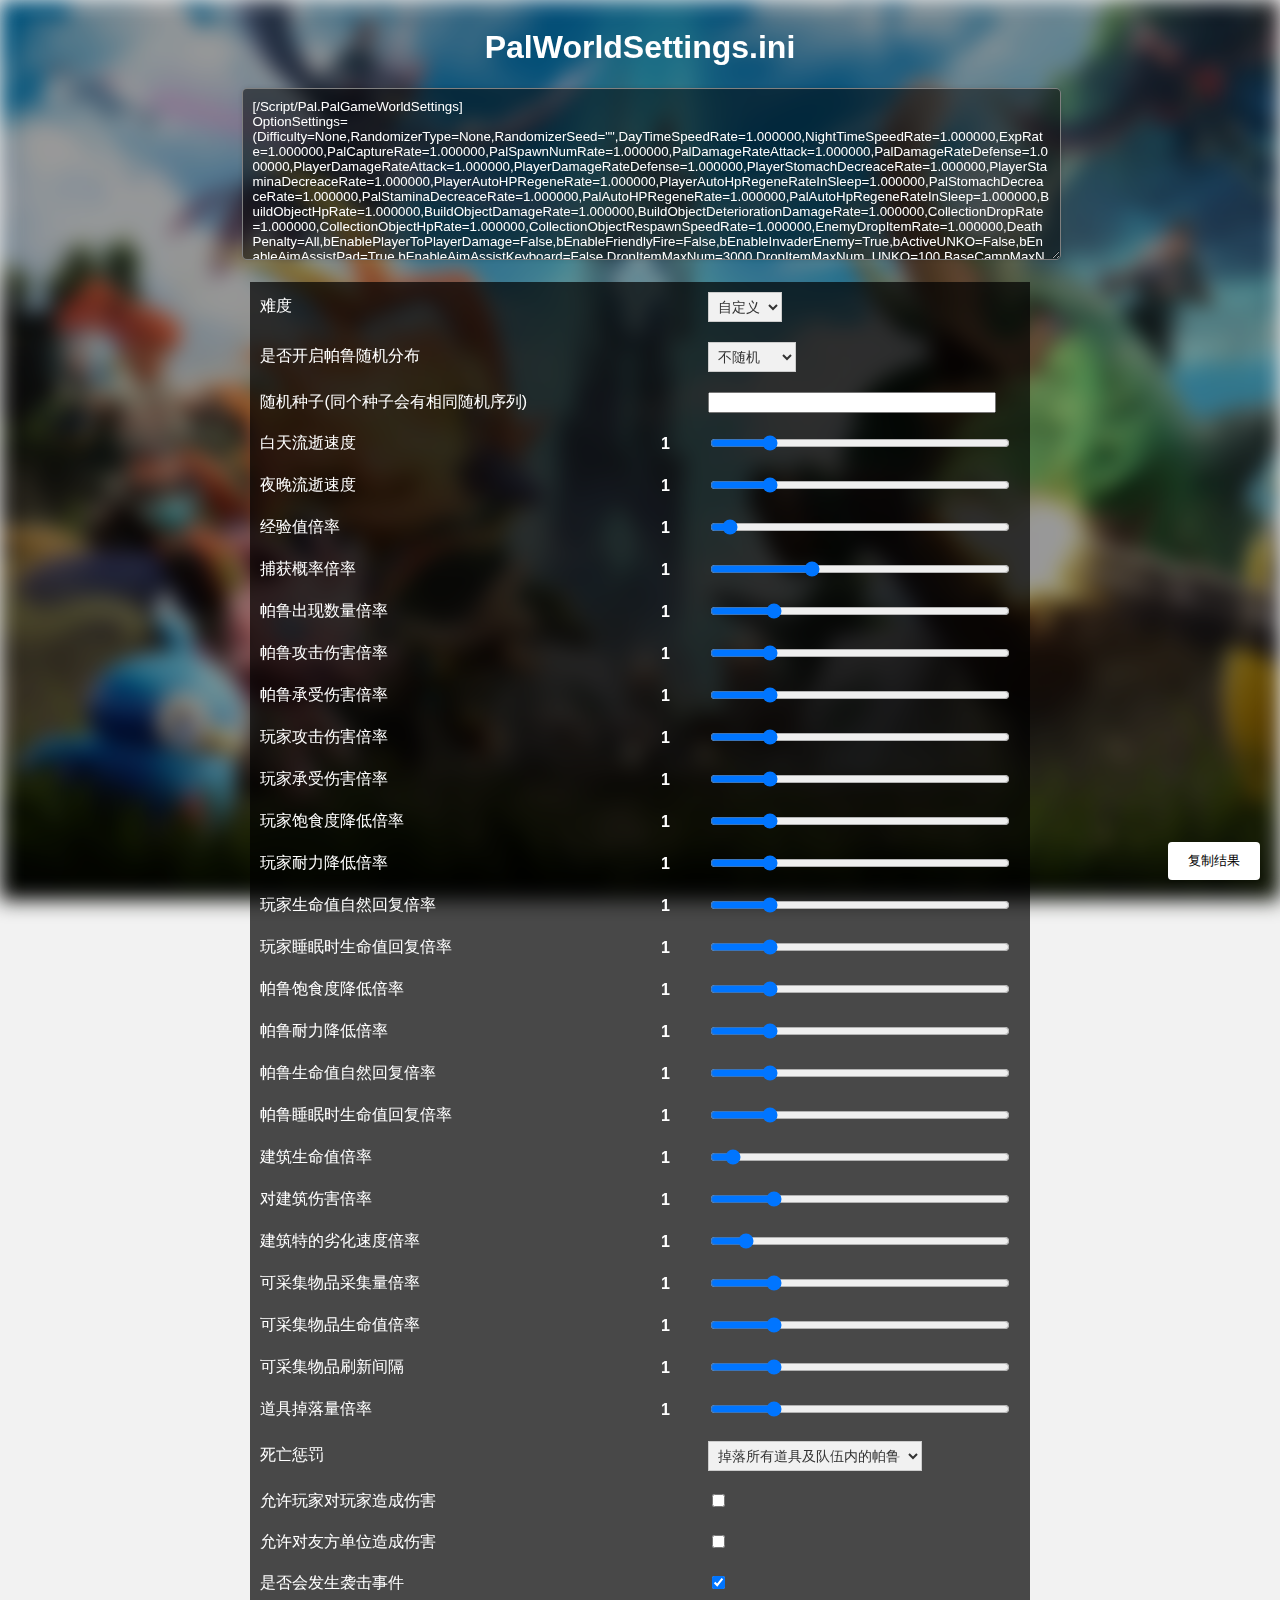
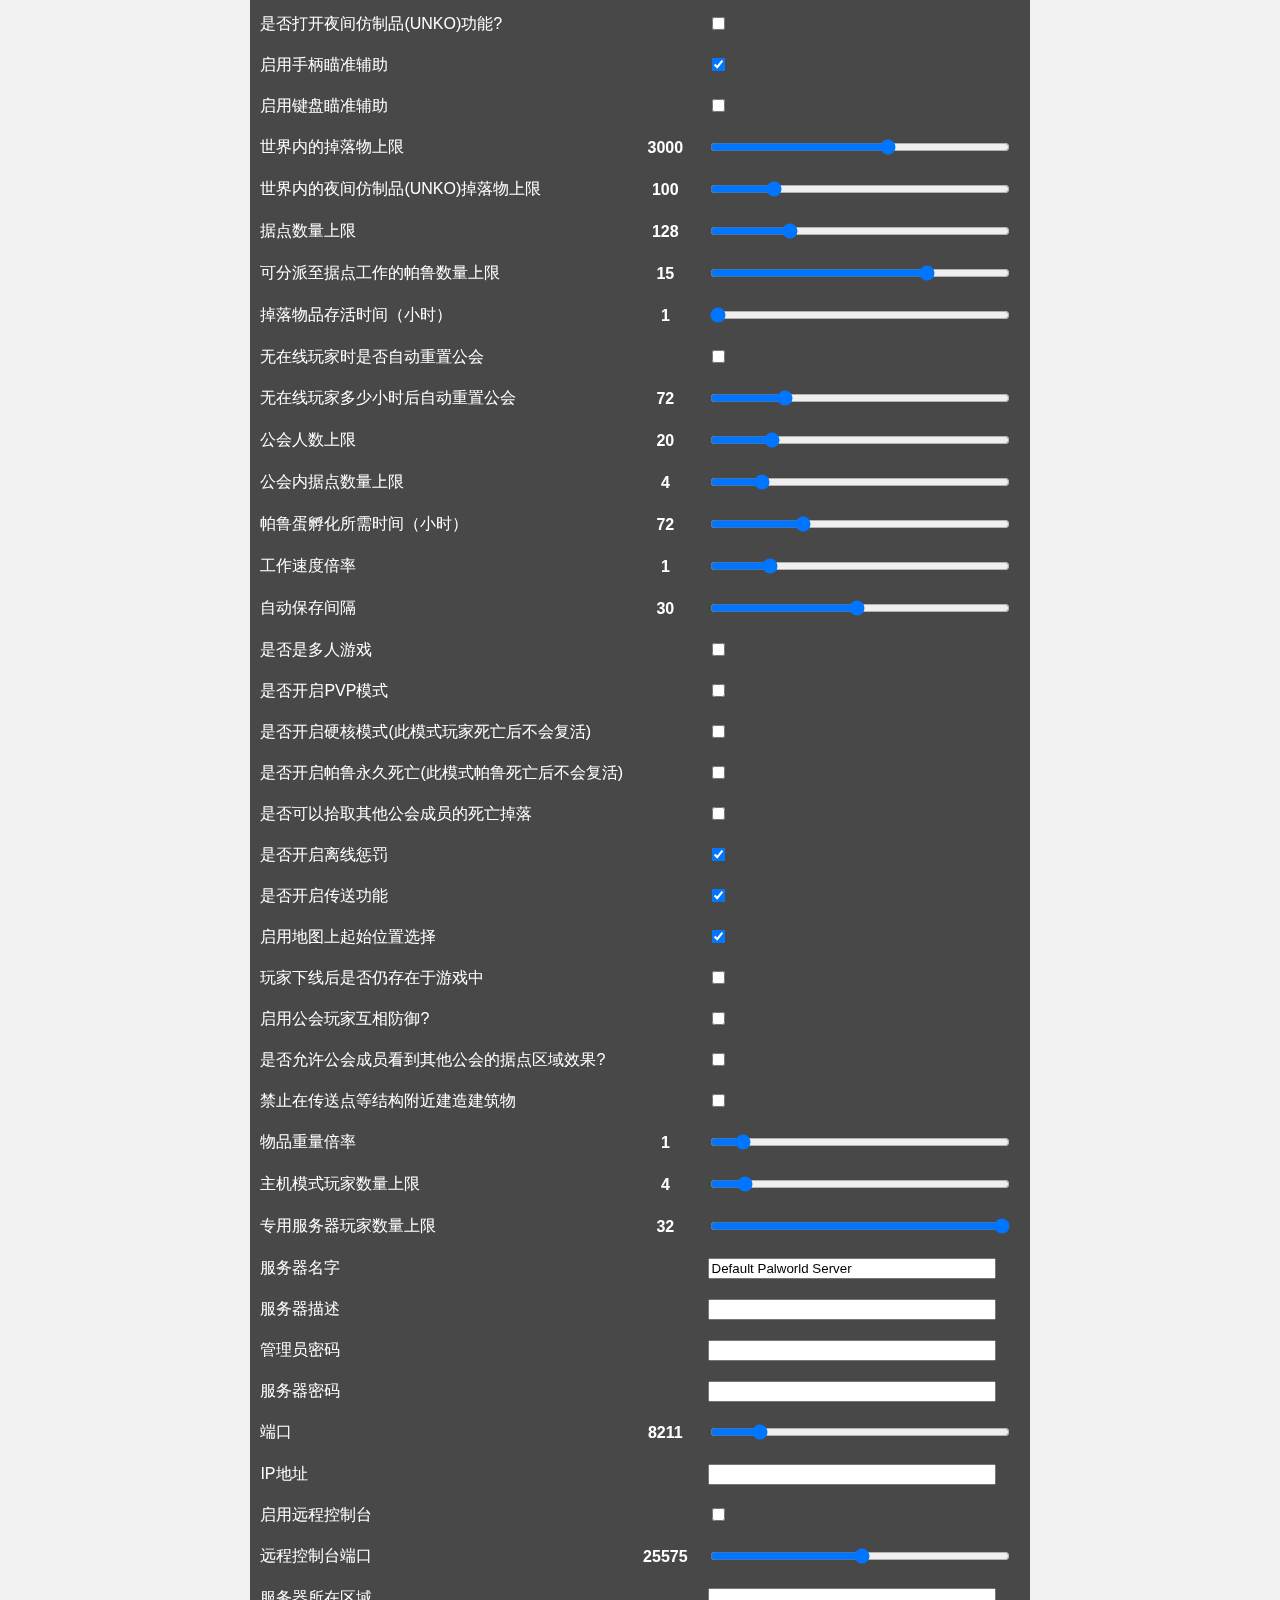
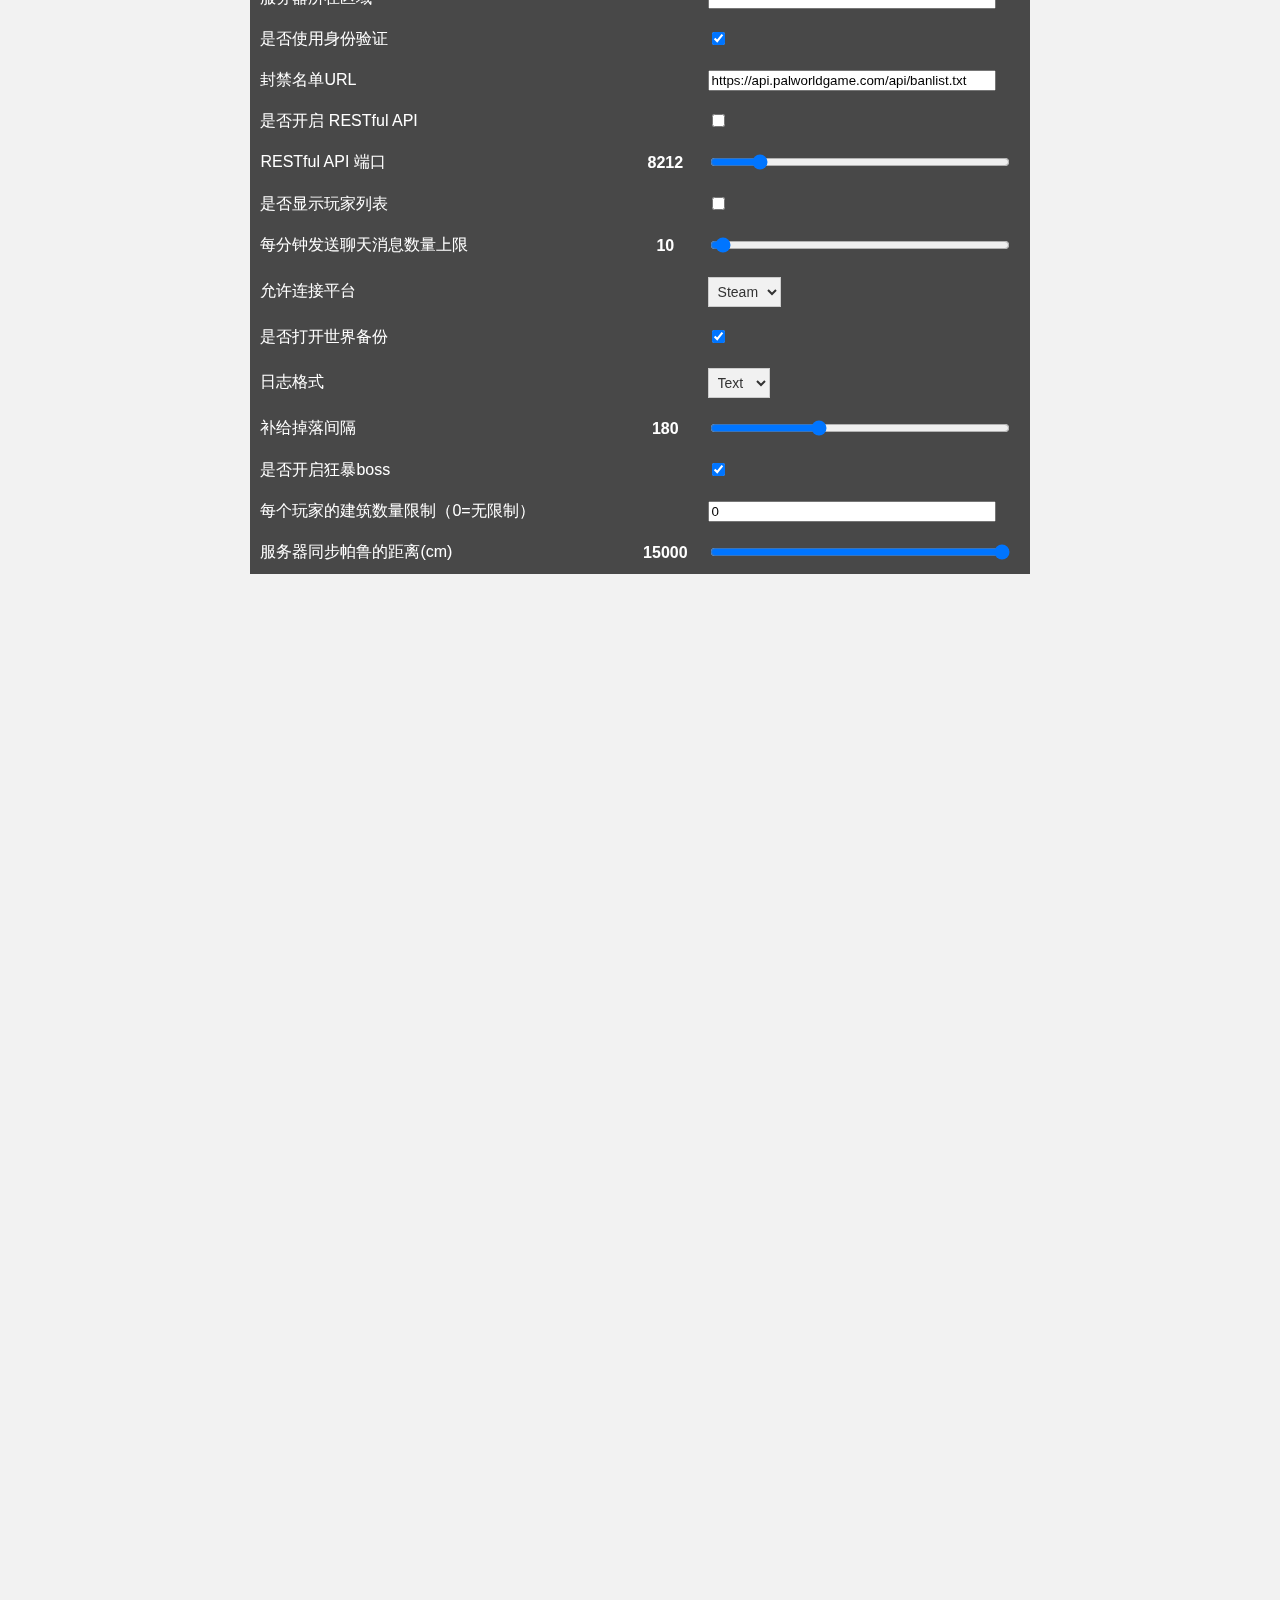
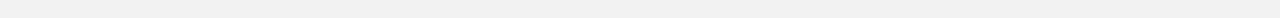
==== commit aa02251b: "新增11个配置" ====
--- a/index.html
+++ b/index.html
@@ -19,7 +19,7 @@
 	<h1><font color=white>PalWorldSettings.ini</font></h1>
 	<div>
 		<textarea rows="10" cols="95" id="configText" placeholder="请输入游戏配置内容" oninput="parseConfig()">[/Script/Pal.PalGameWorldSettings]
-OptionSettings=(Difficulty=None,DayTimeSpeedRate=1.000000,NightTimeSpeedRate=1.000000,ExpRate=1.000000,PalCaptureRate=1.000000,PalSpawnNumRate=1.000000,PalDamageRateAttack=1.000000,PalDamageRateDefense=1.000000,PlayerDamageRateAttack=1.000000,PlayerDamageRateDefense=1.000000,PlayerStomachDecreaceRate=1.000000,PlayerStaminaDecreaceRate=1.000000,PlayerAutoHPRegeneRate=1.000000,PlayerAutoHpRegeneRateInSleep=1.000000,PalStomachDecreaceRate=1.000000,PalStaminaDecreaceRate=1.000000,PalAutoHPRegeneRate=1.000000,PalAutoHpRegeneRateInSleep=1.000000,BuildObjectDamageRate=1.000000,BuildObjectDeteriorationDamageRate=1.000000,CollectionDropRate=1.000000,CollectionObjectHpRate=1.000000,CollectionObjectRespawnSpeedRate=1.000000,EnemyDropItemRate=1.000000,DeathPenalty=All,bEnablePlayerToPlayerDamage=False,bEnableFriendlyFire=False,bEnableInvaderEnemy=True,bActiveUNKO=False,bEnableAimAssistPad=True,bEnableAimAssistKeyboard=False,DropItemMaxNum=3000,DropItemMaxNum_UNKO=100,BaseCampMaxNum=128,BaseCampWorkerMaxNum=15,DropItemAliveMaxHours=1.000000,bAutoResetGuildNoOnlinePlayers=False,AutoResetGuildTimeNoOnlinePlayers=72.000000,GuildPlayerMaxNum=20,BaseCampMaxNumInGuild=4,PalEggDefaultHatchingTime=72.000000,WorkSpeedRate=1.000000,AutoSaveSpan=30.000000,bIsMultiplay=False,bIsPvP=False,bCanPickupOtherGuildDeathPenaltyDrop=False,bEnableNonLoginPenalty=True,bEnableFastTravel=True,bIsStartLocationSelectByMap=True,bExistPlayerAfterLogout=False,bEnableDefenseOtherGuildPlayer=False,bInvisibleOtherGuildBaseCampAreaFX=False,CoopPlayerMaxNum=4,ServerPlayerMaxNum=32,ServerName="Default Palworld Server",ServerDescription="",AdminPassword="",ServerPassword="",PublicPort=8211,PublicIP="",RCONEnabled=False,RCONPort=25575,Region="",bUseAuth=True,BanListURL="https://api.palworldgame.com/api/banlist.txt",RESTAPIEnabled=False,RESTAPIPort=8212,bShowPlayerList=False,AllowConnectPlatform=Steam,bIsUseBackupSaveData=True,LogFormatType=Text,SupplyDropSpan=180)
+OptionSettings=(Difficulty=None,RandomizerType=None,RandomizerSeed="",DayTimeSpeedRate=1.000000,NightTimeSpeedRate=1.000000,ExpRate=1.000000,PalCaptureRate=1.000000,PalSpawnNumRate=1.000000,PalDamageRateAttack=1.000000,PalDamageRateDefense=1.000000,PlayerDamageRateAttack=1.000000,PlayerDamageRateDefense=1.000000,PlayerStomachDecreaceRate=1.000000,PlayerStaminaDecreaceRate=1.000000,PlayerAutoHPRegeneRate=1.000000,PlayerAutoHpRegeneRateInSleep=1.000000,PalStomachDecreaceRate=1.000000,PalStaminaDecreaceRate=1.000000,PalAutoHPRegeneRate=1.000000,PalAutoHpRegeneRateInSleep=1.000000,BuildObjectHpRate=1.000000,BuildObjectDamageRate=1.000000,BuildObjectDeteriorationDamageRate=1.000000,CollectionDropRate=1.000000,CollectionObjectHpRate=1.000000,CollectionObjectRespawnSpeedRate=1.000000,EnemyDropItemRate=1.000000,DeathPenalty=All,bEnablePlayerToPlayerDamage=False,bEnableFriendlyFire=False,bEnableInvaderEnemy=True,bActiveUNKO=False,bEnableAimAssistPad=True,bEnableAimAssistKeyboard=False,DropItemMaxNum=3000,DropItemMaxNum_UNKO=100,BaseCampMaxNum=128,BaseCampWorkerMaxNum=15,DropItemAliveMaxHours=1.000000,bAutoResetGuildNoOnlinePlayers=False,AutoResetGuildTimeNoOnlinePlayers=72.000000,GuildPlayerMaxNum=20,BaseCampMaxNumInGuild=4,PalEggDefaultHatchingTime=72.000000,WorkSpeedRate=1.000000,AutoSaveSpan=30.000000,bIsMultiplay=False,bIsPvP=False,bHardcore=False,bPalLost=False,bCanPickupOtherGuildDeathPenaltyDrop=False,bEnableNonLoginPenalty=True,bEnableFastTravel=True,bIsStartLocationSelectByMap=True,bExistPlayerAfterLogout=False,bEnableDefenseOtherGuildPlayer=False,bInvisibleOtherGuildBaseCampAreaFX=False,bBuildAreaLimit=False,ItemWeightRate=1.000000,CoopPlayerMaxNum=4,ServerPlayerMaxNum=32,ServerName="Default Palworld Server",ServerDescription="",AdminPassword="",ServerPassword="",PublicPort=8211,PublicIP="",RCONEnabled=False,RCONPort=25575,Region="",bUseAuth=True,BanListURL="https://api.palworldgame.com/api/banlist.txt",RESTAPIEnabled=False,RESTAPIPort=8212,bShowPlayerList=False,ChatPostLimitPerMinute=10,AllowConnectPlatform=Steam,bIsUseBackupSaveData=True,LogFormatType=Text,SupplyDropSpan=180,EnablePredatorBossPal=True,MaxBuildingLimitNum=0,ServerReplicatePawnCullDistance=15000.000000)
 </textarea><br><br>
 	</div>
 
